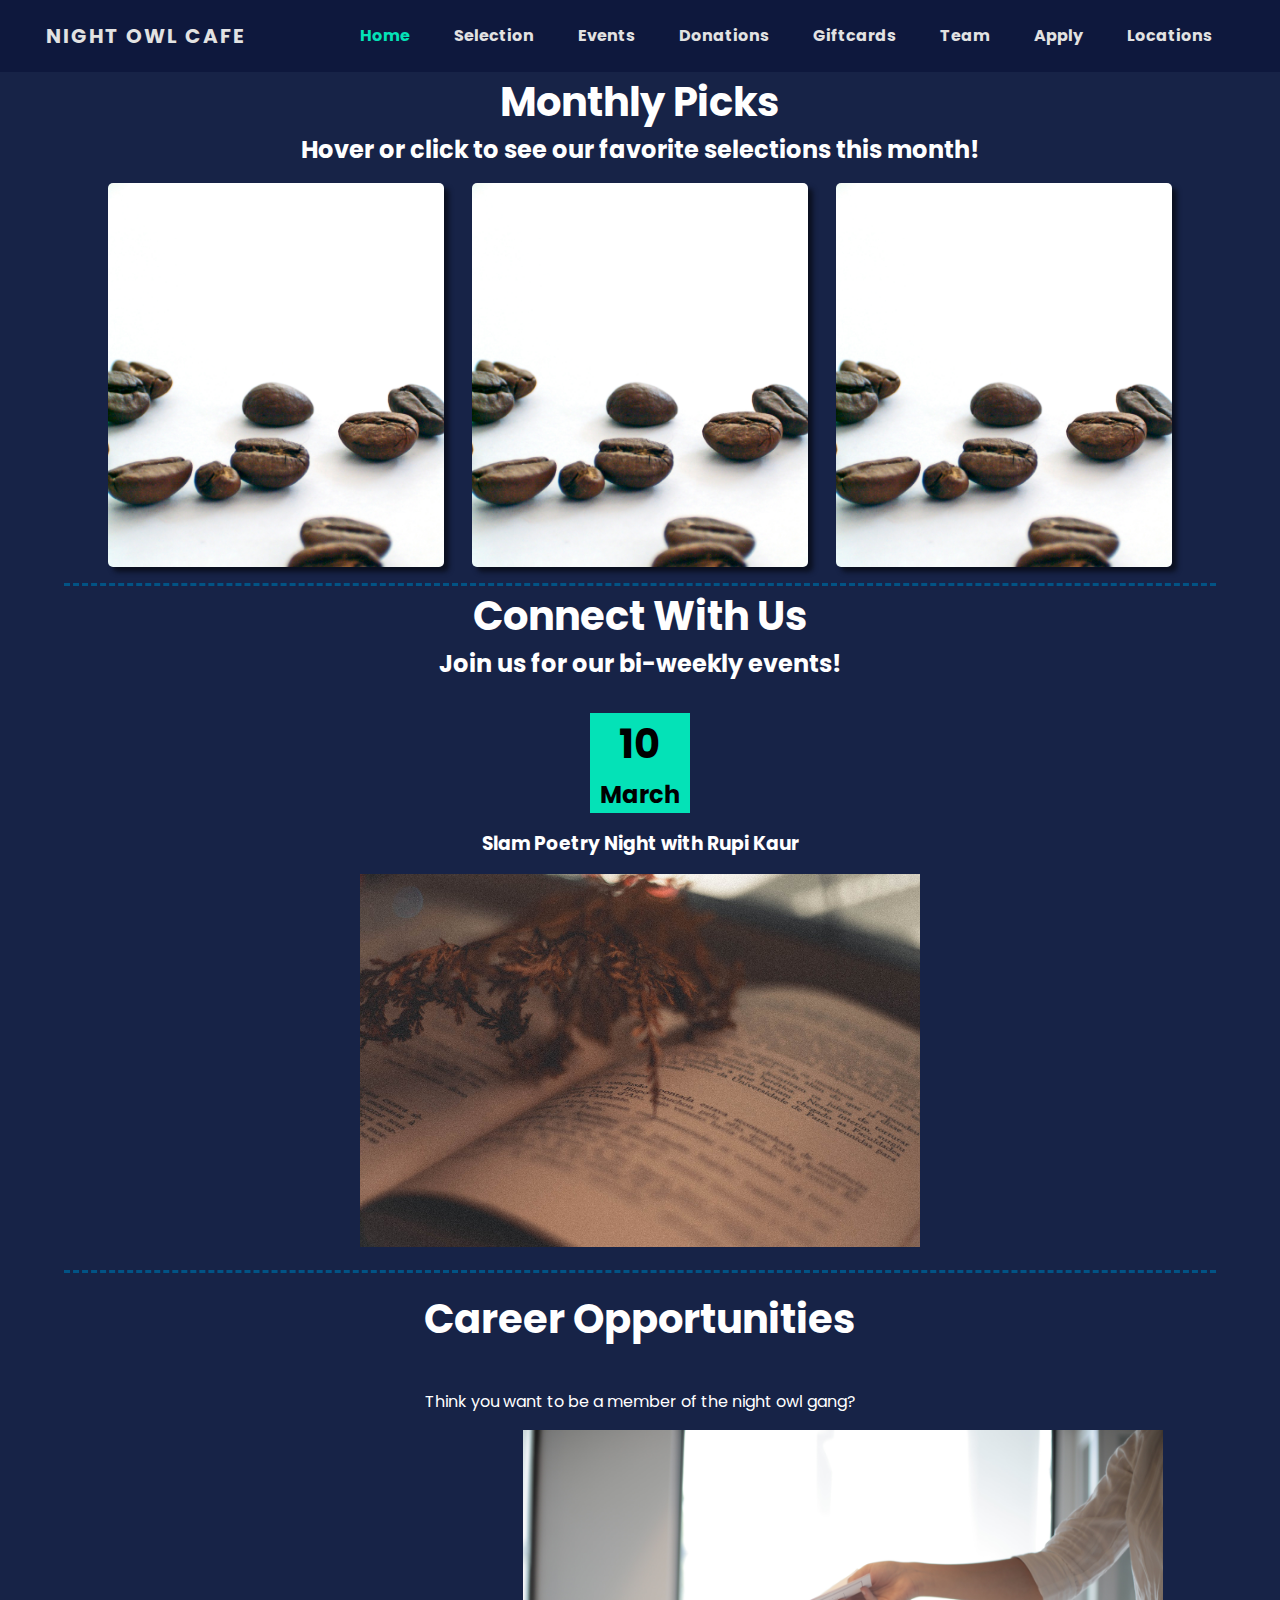
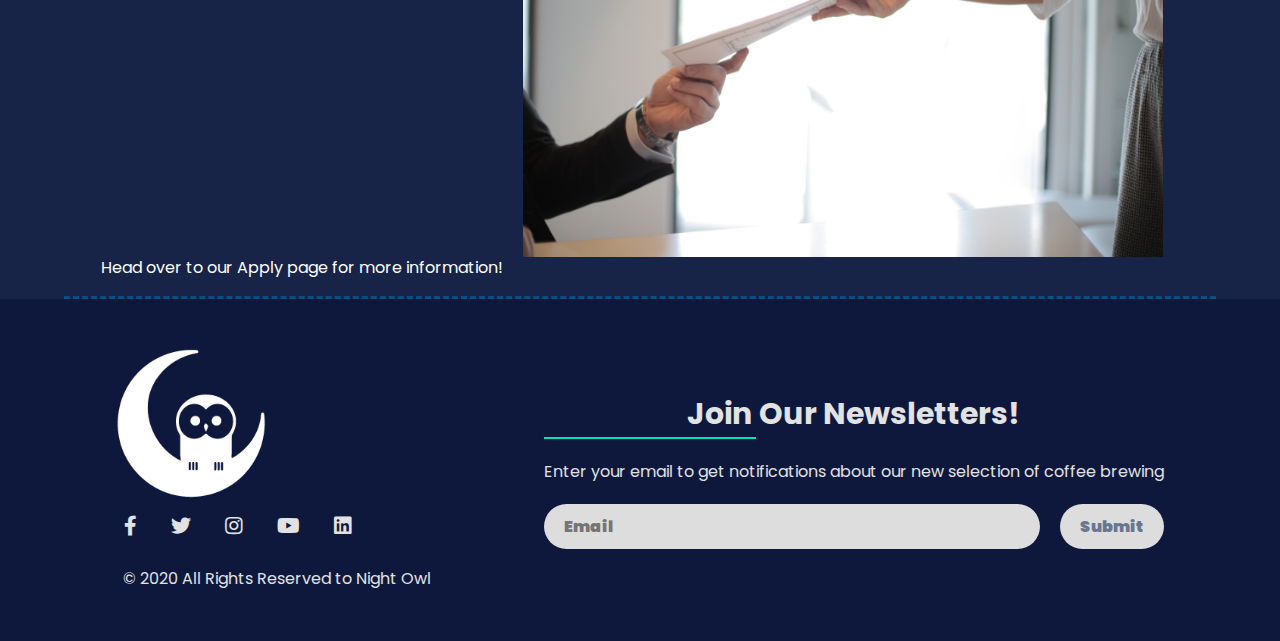
==== index.html @ 97aca063 "Merge branch 'master' of https://github.com/xmoj10/COMP20-MIDTERM" ====
<!DOCTYPE html>
<html lang="en">
<head>
  <meta charset="UTF-8">
  <meta name="viewport" content="width=device-width, initial-scale=1.0">
  <link href="https://fonts.googleapis.com/css?family=Poppins&display=swap" rel="stylesheet">
  <link rel="stylesheet" href="https://cdnjs.cloudflare.com/ajax/libs/font-awesome/5.11.2/css/all.css">
  <link rel="stylesheet" href="css/main.css">
  <link rel="stylesheet" href="css/index.css">
  <title>Night Owl Cafe</title>
  <style type="text/css">
    a {
      color: rgb(226, 226, 226);
      text-decoration: none;
    }
</style>
</head>

<body>
  <nav>
    <div class="logo">
      <h4><a href="index.html">Night Owl Cafe</a></h4>
    </div>
    <ul class="nav-links">
      <li><a class="current" href="index.html">Home</a></li>
      <li><a href="coffee.html">Selection</a></li>
      <li><a href="events.html">Events</a></li>
      <li><a href="donation.html">Donations</a></li>
      <li><a href="giftcards.html">Giftcards</a></li>
      <li><a href="team.html">Team</a></li>
      <li><a href="apply.html">Apply</a></li>
      <li><a href="locations.html">Locations</a></li>
    </ul>
    <div class="burger">
      <div class="top"></div>
      <div class="middle"></div>
      <div class="bottom"></div>
    </div>
  </nav>
  <script src="./js/nav.js"></script>
  <main>
    <!-- <div class="owl-container">
      <img src="./images/owl.jpg" alt="owl" class="front-image">
      <h1>Night Owl Cafe <br>
          <span>Let the night choose what you drink
          </span>
      </h1>
    </div> -->

    <h1>Monthly Picks</h1>
    <h2>Hover or click to see our favorite selections this month!</h2>
    <div class="divider">
        <div class="card-container">
            <div class="card">
                <img src="./images/coffee.jpg" alt="coffee">
                <div class="card-cover"> 
                    <p> Kakalove </p>
                    <p> "Intricate, pungent, deeply floral..."</p>
                </div>
            </div>

            <div class="card">
                <img src="./images/coffee.jpg" alt="coffee">
                <div class="card-cover"> 
                    <p> Kona </p>
                    <p> "Intricate, pungent, deeply floral..."</p>
                </div>
            </div>

            <div class="card">
                <img src="./images/coffee.jpg" alt="coffee">
                <div class="card-cover"> 
                    <p> Kakalove </p>
                    <p> "Intricate, pungent, deeply floral..."</p>
                </div>
            </div>
        </div>
    </div>
    <h1>Connect With Us</h1>
    <h2>Join us for our bi-weekly events!</h2>
    <div class="divider">
        <div class="date-container">
            <div class="date">
                <h1>10</h1>
                <h2>March</h2>
            </div>
        </div>
        <h3>Slam Poetry Night with Rupi Kaur</h3>
        <div class="center">
            <a href="./events.html"><img src="./images/coffee-event.jpeg" alt="coffee-event" class="connect-img"></a>
        </div>
    </div>
    <!-- <div class="section">
      <h1>Top Picks of the Month</h1>

      <div class="monthly-coffee">
        <strong> Kona </strong>  
        <div class="monthly-details">
          Intricate, pungent, deeply floral. Peach, pear, honeysuckle, black walnut, musk in aroma and cup. Brisk but very sweet in structure with a savory edge; satiny, lively mouthfeel. Crisp, flavor-saturated finish. 
        </div>
        <img src="./images/coffee.jpg" alt="coffee" class="picks-img">
      </div>

      <div class="monthly-coffee">
        <strong> Paradise </strong>  
        <div class="monthly-details">
          Sweet, soft, gently tart-pungent. Buttery dark chocolate, cashew butter, lemon drop, date, orange blossom in aroma and cup. Balanced and roundly complete in taste structure; syrupy but buoyant in mouthfeel. Chocolate and lemon in particular persist in a deep, lasting finish.
        </div>
        <img src="./images/coffee.jpg" alt="coffee" class="picks-img">
      </div>

      <div class="monthly-coffee">
        <strong> Kakalove </strong>  
        <div class="monthly-details">
            Delicate, floral-and fruit-toned. Wisteria, dried apricot, sandalwood, almond brittle, molasses in aroma and small cup. Full, syrupy mouthfeel; delicate, long finish. Wisteria and apricot notes sing in three parts milk, balanced by deep almond brittle and molasses with undertones of sandalwood.
        </div>
        <img src="./images/coffee.jpg" alt="coffee" class="picks-img">
      </div>
    </div> -->

    <!-- UPCOMING EVENTS -->
    <!-- <div class="section">
        <h1> Connect With Us! </h1>
        <div class="upcoming-event">
            <div class="date-container">
                <div class="date">
                    <h1>10 <br> March</h1>
                </div>
            </div>
            <h1> Slam Poetry Night With Rupi Kaur </h1>
            <a href="./events.html"><img src="./images/rupi kaur.png" alt="rupi" class="rupi"></a>
            <h2> Head over to our Events page for more upcoming events!</h2>
        </div>
    </div> -->

    <!-- CAREER OPPORTUNITIES -->
    <div class="section">
      <h1> Career Opportunities</h1>
      <div class="join-us">
          Think you want to be a member of the night owl gang? <br>
          Head over to our Apply page for more information!
          <a href="./apply.html"><img src="images/application.jpg" alt="apply" class="apply-img"></a>
        </div>
    </div>
  </main>
  <footer>
    <div class="footer-container">

      <div class="footer-left">
        <img src="images/logo.png" class="logo-footer">
        <div class="social-media">
          <a href="#"><i class="fab fa-facebook-f"></i></a>
          <a href="#"><i class="fab fa-twitter"></i></a>
          <a href="#"><i class="fab fa-instagram"></i></a>
          <a href="#"><i class="fab fa-youtube"></i></a>
          <a href="#"><i class="fab fa-linkedin"></i></a>
        </div>
        <p class="copyright">© 2020 All Rights Reserved to Night Owl <br> </p>
      </div>

      <div class="footer-right">
        <h1>Join Our Newsletters!</h1>
        <div class="border"></div>
        <p>Enter your email to get notifications about our new selection of coffee brewing</p>
        <form action="" class="notif-form">
          <input type="text" class="text" placeholder="Email">
          <input type="submit" class="btn" value="Submit">
        </form>
      </div>
    </div>
  </footer>

</body>
</html>
---- css/main.css ----
*{
	margin: 0;
	padding: 0;
  box-sizing: border-box;
  font-family: 'Poppins', sans-serif;
}

html { 
  overflow-x: hidden; 
 }

 body {
  overflow-x: hidden;
 }


nav {
  position: sticky;
  top: 0px;
  display: flex;
  justify-content: space-around;
  align-items: center;
  width: 100%;
  min-height: 8vh;
  background-color: #0e183d;
	animation-name: toolbarblack;
	animation-duration: 8s;
	animation-iteration-count: 1;
  z-index: 999;
}

@keyframes toolbarblack {
  0% {background-color:#172346;}
  100% {background-color:#0e183d;}
}

.logo {
  text-transform: uppercase;
  letter-spacing: 2px;
  font-size: 125%;
}

.nav-links {
  display: flex;
  justify-content: space-around;
  width: 70%;
}

.nav-links li {
  list-style: none;
}

.nav-links a {
  font-weight: bold;
  font-size: 16px;
}

.nav-links li::after {
  content: '';
  display: block;
  width: 0px;
  height: 2px;
  background: #04E2B7;
  transition: width 0.3s;
}

.nav-links li:hover::after {
  width: 100%;
  transition: width 0.3s;
}

.nav-links .current {
  color: #04E2B7;
}

.nav-links .current:hover {
  color: #04E2B7;
}

.burger {
  display: none;
}

.burger div {
  width: 22px;
  height: 2px;
  margin: 5px;
  background-color: rgb(226, 226, 226);
  transition: all 0.3s ease;
}

@media screen and (max-width: 1024px) {
  body {
    overflow-x: hidden;
  }

  .nav-links {
    position: absolute;
    right: 0px;
    height: 92vh;
    top: 8vh;
    background-color: #0e183d;
    display: flex;
    flex-direction: column;
    align-items: center;
    width: 40%;
    transform: translateX(100%);
  }

  .nav-links li {
    opacity: 0;
  }

  .burger {
    display: block;
    cursor: pointer;
  }
}

.nav-active {
  transform: translateX(0%);
  transition: transform 0.5s ease;
}

@keyframes navLinkFade {
  from {
    opacity: 0;
    transform: translateX(50px);
  }
  to {
    opacity: 1;
    transform: translateX(0px);
  }
}

.toggle .top {
  transform: rotate(-45deg) translate(-5px,5px);
}

.toggle .middle {
  opacity: 0;
}

.toggle .bottom {
  transform: rotate(45deg) translate(-5px,-5px);
}







footer {
  background-color: #0e183d;
  animation-name: toolbarblack;
  animation-duration: 8s;
  animation-iteration-count: 1;
  padding: 50px 0;
}

.footer-container {
  max-width: 1200px;
  margin: auto;
  padding: 0 20px;
  display: flex;
  justify-content: space-around;
  align-items: center;
  flex-wrap: wrap-reverse;
}

.logo-footer {
  width: 150px;
}

.social-media {
  margin: 5px 8px;;
}

.social-media a {
  margin-right: 30px;
  font-size: 20px;
  transition: 0.35s ease-in;
}

.social-media a:hover {
  color: #04E2B7;
}

.copyright {
  color: rgb(226, 226, 226);
  padding: 20px 0px 0px 7px;
}

.footer-right h1 {
  /* margin-top: 30px; */
  color: rgb(226, 226, 226);
  font-size: 30px;
}

.footer-right p {
  color: rgb(226, 226, 226);
  padding-bottom: 20px;
}

.border {
  margin: 0px 0 20px 0;
  width: 212px;
  height: 2px;
  background: #04E2B7;
}

.notif-form {
  display: flex;
  justify-content: center;
  align-content: center;
  flex-wrap: wrap;
}

.text {
  flex: 1;
  padding: 10px 20px;
  font-size: 16px;
  color: #687691;
  background: #ddd;
  font-weight: 900;
  border: none;
  outline: none;
  border-radius: 30px;
  min-width: 150px;
}

.btn {
  cursor: pointer;
  padding: 10px 20px;
  font-size: 16px;
  color: #687691;
  background: #ddd;
  font-weight: 900;
  border: none;
  outline: none;
  border-radius: 30px;
  margin-left: 20px;
  transition: opacity 0.35s ease-in;
}

.btn:hover {
  opacity: 0.6;
}

@media screen and (max-width:1024px) {
  .footer-container {
    max-width: 600px;
  }

  .footer-right {
    width: 100%;
    margin-bottom: 50px;
  }

  .footer-left {
    width: 100%;
    text-align: center;
  }
}
---- css/index.css ----
@import url("https://fonts.googleapis.com/css?family=Poppins&display=swap");
* {
  font-family: 'Poppins', sans-serif;
}

main {
  background-color: #172347;
  min-height: 100vh;
  display: -webkit-box;
  display: -ms-flexbox;
  display: flex;
  -ms-flex-wrap: wrap;
      flex-wrap: wrap;
  -webkit-box-pack: center;
      -ms-flex-pack: center;
          justify-content: center;
}

.owl-container {
  display: -ms-grid;
  display: grid;
  -ms-grid-columns: 1fr 5fr 3fr;
      grid-template-columns: 1fr 5fr 3fr;
  -ms-grid-rows: 1fr 1fr 1fr 2fr;
      grid-template-rows: 1fr 1fr 1fr 2fr;
}

.owl-container .front-image {
  grid-row: 1 / -1;
  grid-column: 1 / -1;
  width: 100%;
}

.owl-container h1 {
  -ms-grid-row: 2;
  grid-row: 2;
  -ms-grid-column: 2;
  grid-column: 2;
  color: white;
}

.owl-container h1 span {
  font-size: 12px;
}

.section {
  border-bottom: 3px dashed #025385;
  width: 90%;
  padding: 1em;
  display: -webkit-box;
  display: -ms-flexbox;
  display: flex;
  -ms-flex-wrap: wrap;
      flex-wrap: wrap;
  -webkit-box-pack: justify;
      -ms-flex-pack: justify;
          justify-content: space-between;
  color: white;
}

.section h1 {
  width: 100%;
  text-align: center;
  margin-bottom: 1em;
}

.section .monthly-coffee {
  width: 33%;
  text-align: center;
  color: white;
  background-color: #25356891;
}

.section .monthly-coffee strong {
  border-bottom: 1px solid black;
  padding: 0 1em;
  font-size: 2em;
}

.section .monthly-coffee .monthly-details {
  display: inline-block;
  width: 100%;
}

.section .monthly-coffee .picks-img {
  width: 85%;
}

.upcoming-event {
  text-align: center;
  width: 100%;
  display: -webkit-box;
  display: -ms-flexbox;
  display: flex;
  -ms-flex-wrap: wrap;
      flex-wrap: wrap;
  -webkit-box-pack: center;
      -ms-flex-pack: center;
          justify-content: center;
}

.upcoming-event .date-container {
  margin: 1em;
  width: 100%;
  display: -webkit-box;
  display: -ms-flexbox;
  display: flex;
  -webkit-box-pack: center;
      -ms-flex-pack: center;
          justify-content: center;
}

.upcoming-event .date-container .date {
  background-color: #04E2B7;
  width: 115px;
  height: 100px;
  color: black !important;
}

.upcoming-event .rupi {
  height: 50%;
}

.section h2 {
  text-align: center;
  width: 100%;
}

.section .join-us {
  text-align: center;
  width: 100%;
}

.section .apply-img {
  width: 60%;
  padding: 1em;
}

h1 {
  text-align: center;
  font-size: 2.5rem;
  width: 100%;
  text-align: center;
  color: white;
}

h2 {
  color: white;
  text-align: center;
}

.divider {
  width: 90%;
  border-bottom: 3px dashed #025385;
  color: white;
  padding: 1em;
}

.divider .card-container {
  height: 100%;
  display: -webkit-box;
  display: -ms-flexbox;
  display: flex;
  -ms-flex-wrap: wrap;
      flex-wrap: wrap;
  -webkit-box-pack: space-evenly;
      -ms-flex-pack: space-evenly;
          justify-content: space-evenly;
}

.divider .card-container .card {
  -webkit-box-shadow: 5px 5px 5px #0b1020;
          box-shadow: 5px 5px 5px #0b1020;
  border-radius: 5px;
  width: 30%;
  height: 30vw;
  position: relative;
  overflow: hidden;
}

.divider .card-container .card img {
  width: 100%;
}

.divider .card-container .card-cover {
  position: absolute;
  top: 0;
  background-color: #25356891;
  height: 100%;
  width: 100%;
  display: none;
}

.divider .card-container .card-cover p {
  font-size: 2em;
  border-radius: 10px;
  text-align: center;
  width: 100%;
  height: -webkit-fit-content;
  height: -moz-fit-content;
  height: fit-content;
}

.divider .card-container .card-cover p:nth-child(2) {
  font-size: 1em;
  text-align: center;
}

.divider .card-container .card:hover .card-cover {
  display: -webkit-box;
  display: -ms-flexbox;
  display: flex;
  -ms-flex-wrap: wrap;
      flex-wrap: wrap;
  -webkit-box-pack: center;
      -ms-flex-pack: center;
          justify-content: center;
  -webkit-box-align: center;
      -ms-flex-align: center;
          align-items: center;
}

.divider .card-container .card:hover img {
  -webkit-filter: blur(3px);
          filter: blur(3px);
}

.divider .date-container {
  display: -webkit-box;
  display: -ms-flexbox;
  display: flex;
  -webkit-box-pack: center;
      -ms-flex-pack: center;
          justify-content: center;
  margin-top: 1em;
  margin-bottom: 1em;
}

.divider .date-container .date {
  display: -webkit-box;
  display: -ms-flexbox;
  display: flex;
  -ms-flex-wrap: wrap;
      flex-wrap: wrap;
  -webkit-box-align: center;
      -ms-flex-align: center;
          align-items: center;
  -webkit-box-pack: center;
      -ms-flex-pack: center;
          justify-content: center;
  background-color: #04e2b7;
  width: 100px;
  height: 100px;
}

.divider .date-container .date h1, .divider .date-container .date h2 {
  color: black;
}

.divider h3 {
  width: 100%;
  text-align: center;
}

.divider .center {
  margin-top: 1em;
  display: -webkit-box;
  display: -ms-flexbox;
  display: flex;
  -webkit-box-pack: center;
      -ms-flex-pack: center;
          justify-content: center;
  text-align: center;
}

.divider .center .connect-img {
  width: 80%;
}

@media only screen and (max-width: 600px) {
  .divider .card-container {
    -webkit-box-orient: vertical;
    -webkit-box-direction: normal;
        -ms-flex-direction: column;
            flex-direction: column;
    -webkit-box-align: center;
        -ms-flex-align: center;
            align-items: center;
  }
}

@media only screen and (min-width: 950px) {
  .divider .center {
    margin-top: 1em;
    display: -webkit-box;
    display: -ms-flexbox;
    display: flex;
    -webkit-box-pack: center;
        -ms-flex-pack: center;
            justify-content: center;
    text-align: center;
  }
  .divider .center .connect-img {
    width: 50%;
  }
}
/*# sourceMappingURL=index.css.map */
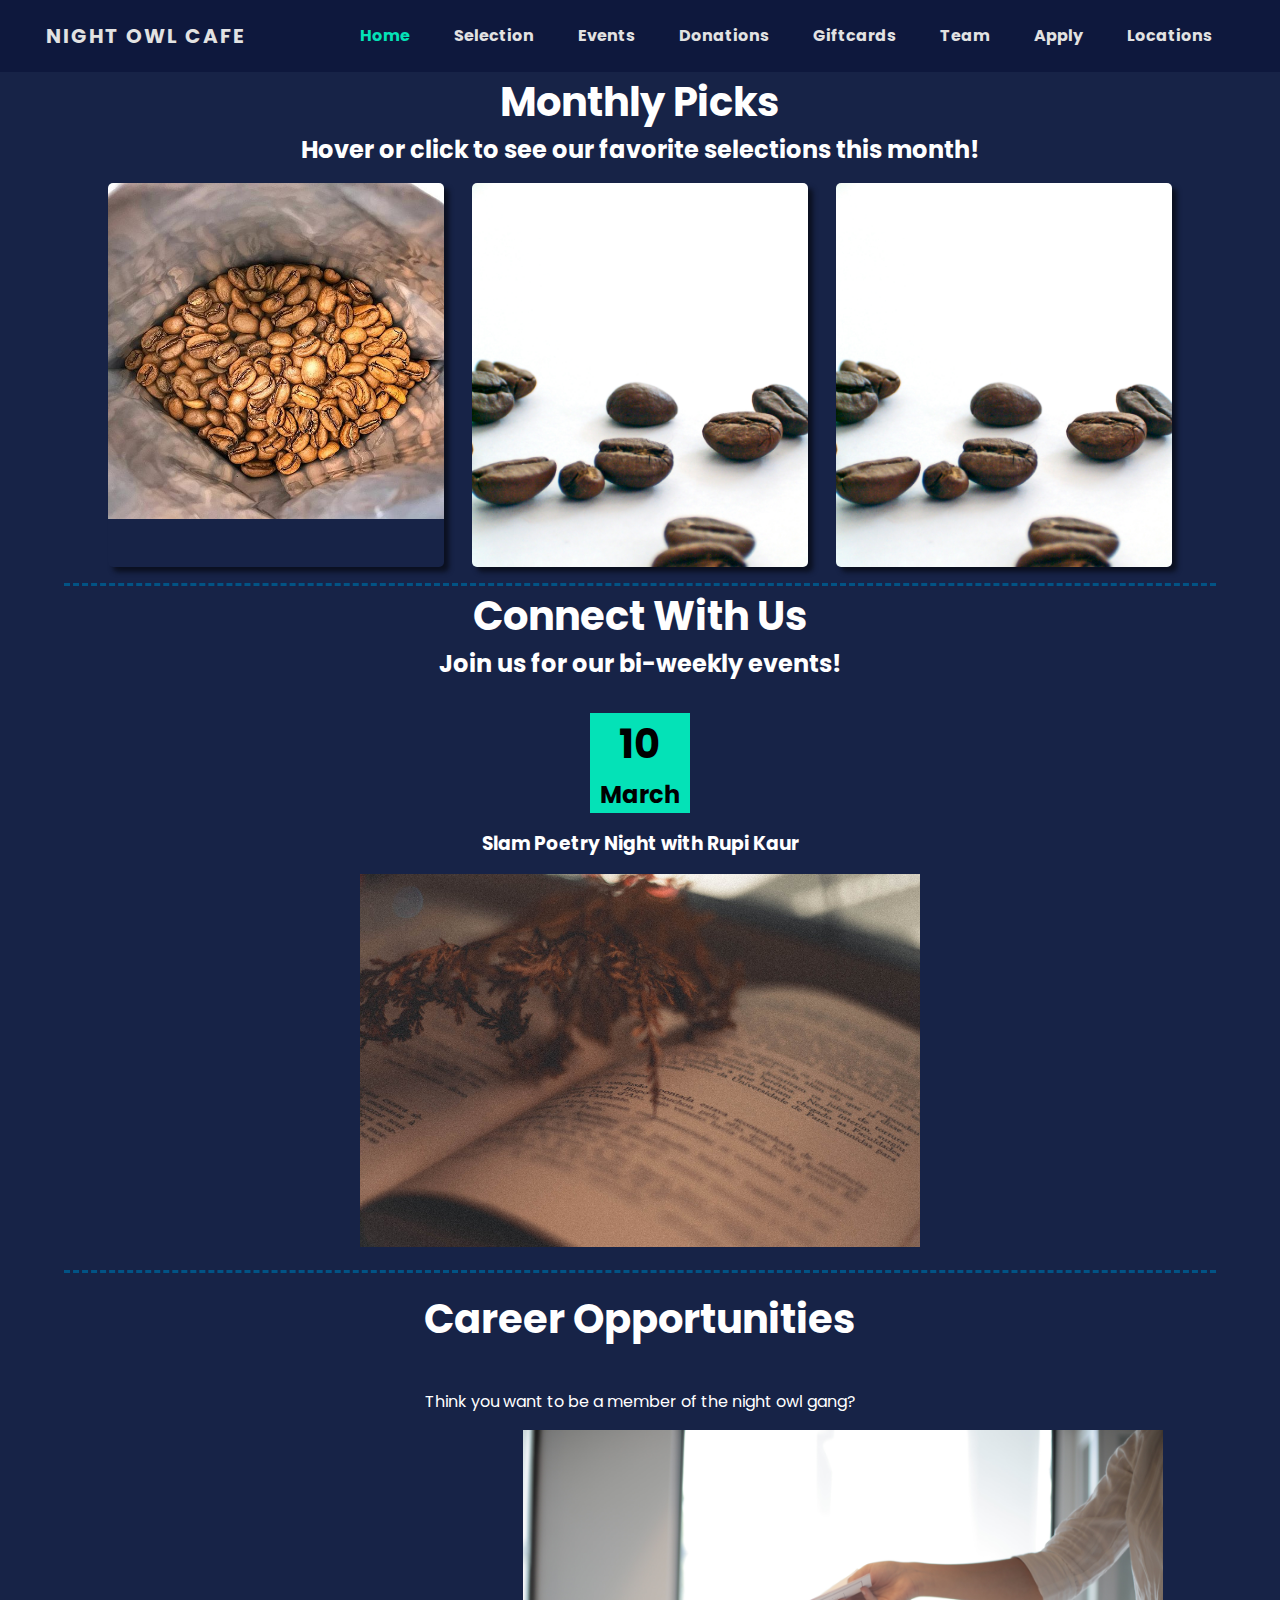
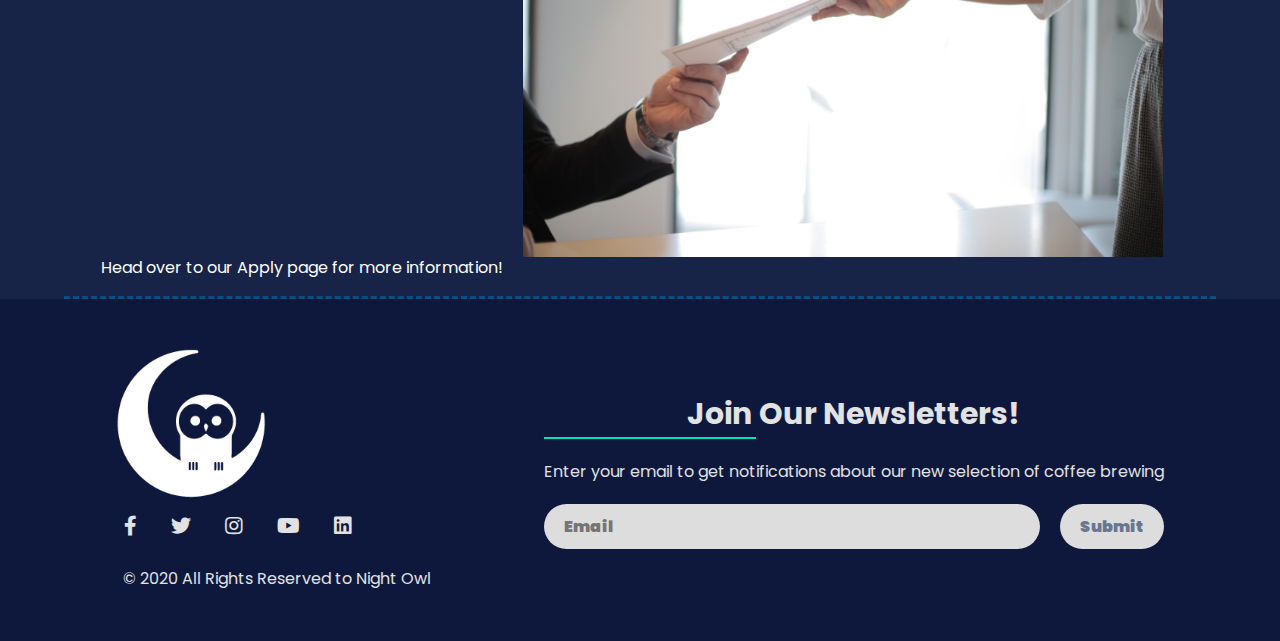
==== commit af78b4c0: "missing my files" ====
--- a/index.html
+++ b/index.html
@@ -52,7 +52,7 @@
     <div class="divider">
         <div class="card-container">
             <div class="card">
-                <img src="./images/coffee.jpg" alt="coffee">
+                <img src="./images/coffees/kakalove.jpg" alt="coffee">
                 <div class="card-cover"> 
                     <p> Kakalove </p>
                     <p> "Intricate, pungent, deeply floral..."</p>
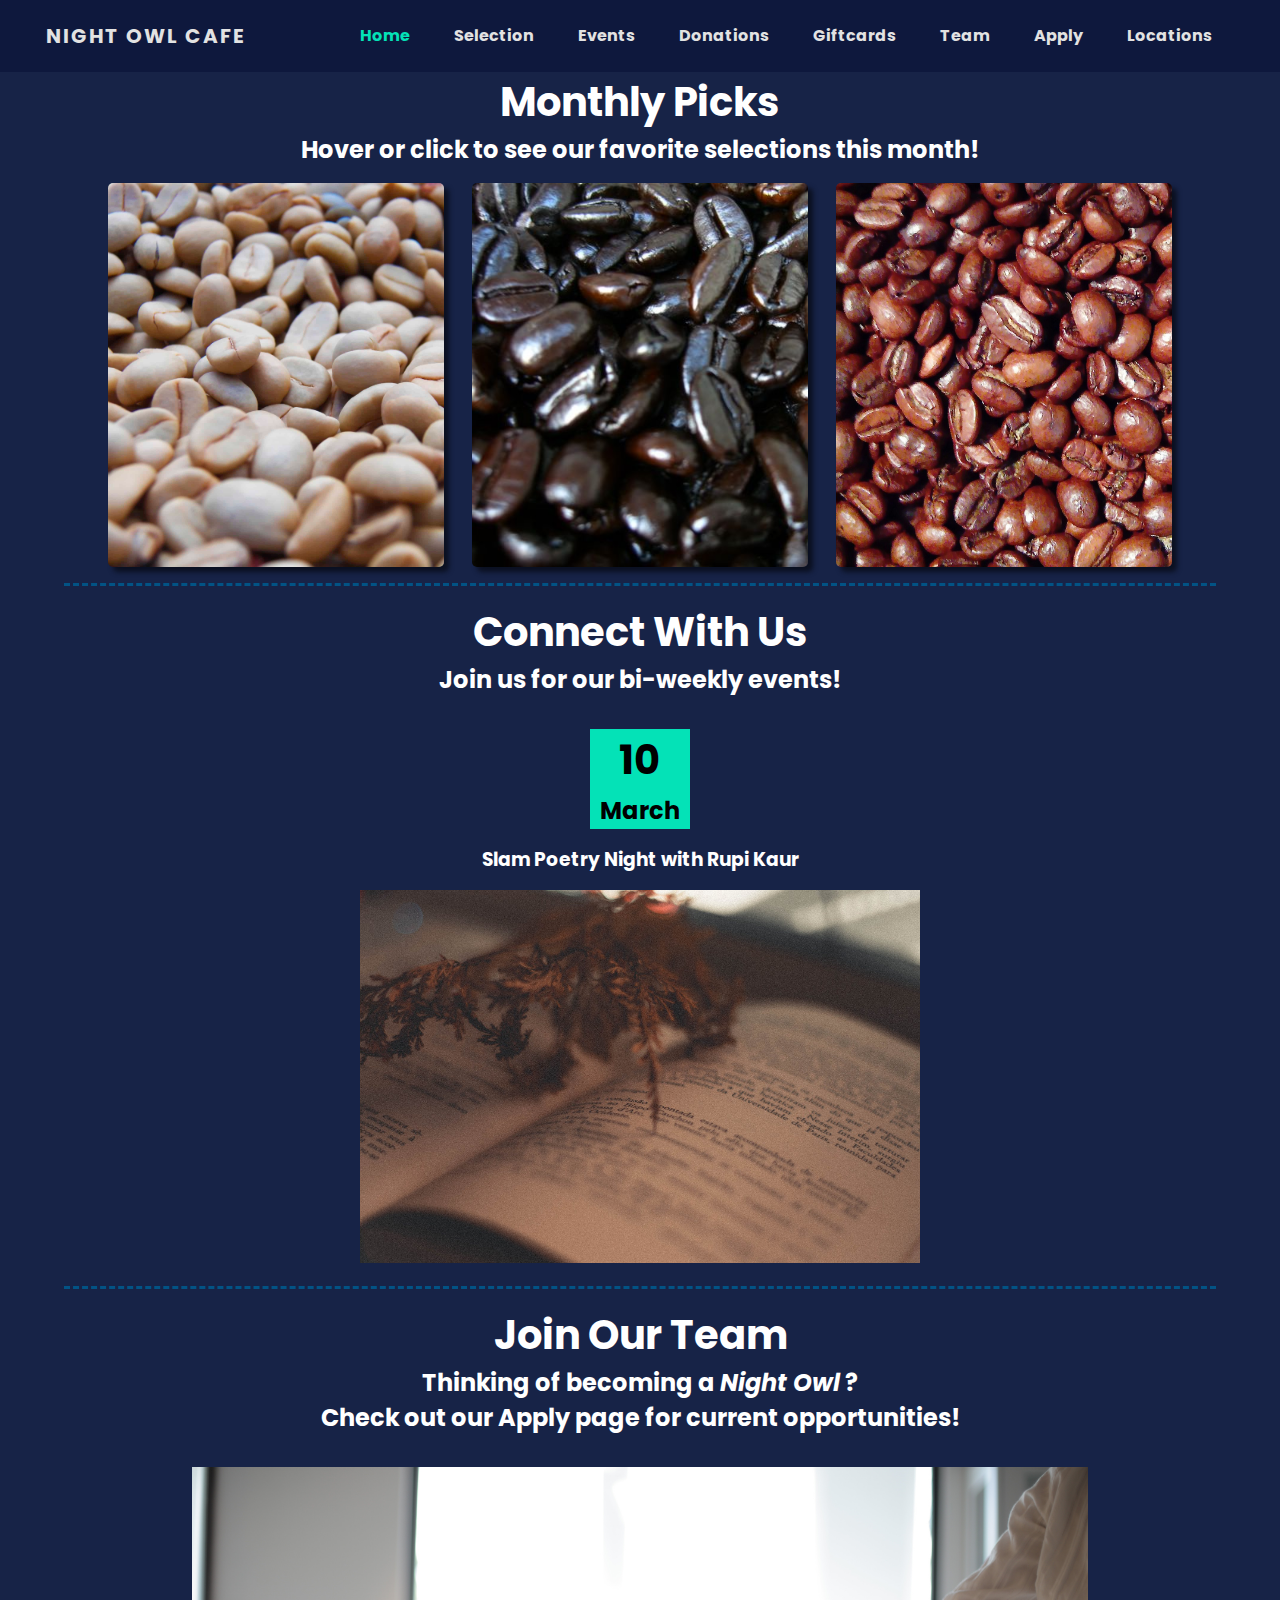
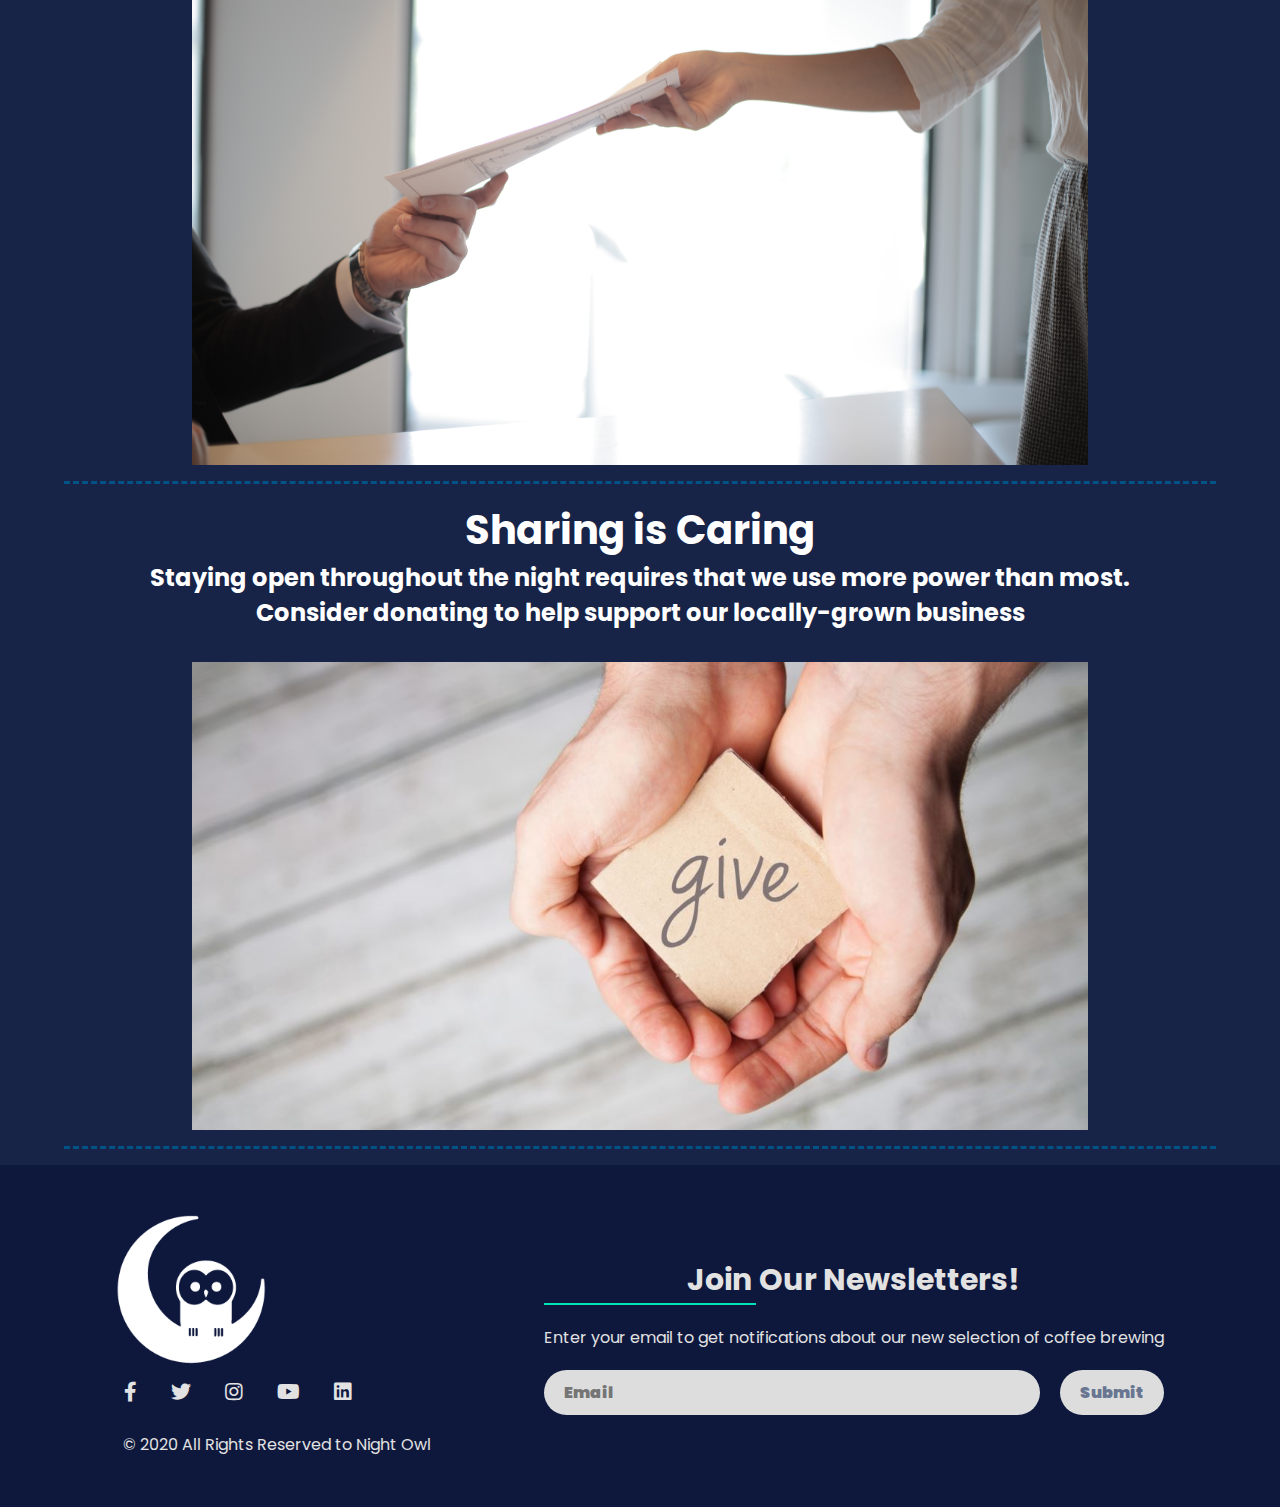
==== commit edb21cd7: "index -> only needs picture of owl w/ logo... coffee -> pictures of 6 other beans, descriptions shor" ====
--- a/index.html
+++ b/index.html
@@ -52,30 +52,34 @@
     <div class="divider">
         <div class="card-container">
             <div class="card">
-                <img src="./images/coffees/kakalove.jpg" alt="coffee">
+                <a href="./coffee.html"><img src="./images/coffees/kakalove.jpg" alt="kakalove">
                 <div class="card-cover"> 
                     <p> Kakalove </p>
-                    <p> "Intricate, pungent, deeply floral..."</p>
+                    <p> "Delicate, floral-and fruit-toned. Wisteria, dried apricot..."</p>
                 </div>
+                </a>
+            </div>
+            <div class="card">
+                <a href="./coffee.html"><img src="./images/coffees/kona.jpg" alt="kona">
+                <div class="card-cover"> 
+                    <p> Kona </p>
+                    <p> "Intricate, pungent, deeply floral. Peach, pear, honeysuckle..."</p>
+                </div>
+                </a>
             </div>
 
             <div class="card">
-                <img src="./images/coffee.jpg" alt="coffee">
+                <a href="./coffee.html"><img src="./images/coffees/paradise.JPG" alt="paradise">
                 <div class="card-cover"> 
-                    <p> Kona </p>
-                    <p> "Intricate, pungent, deeply floral..."</p>
+                    <p> Paradise </p>
+                    <p> " Sweet, soft, gently tart-pungent. Buttery dark chocolate..."</p>
                 </div>
-            </div>
-
-            <div class="card">
-                <img src="./images/coffee.jpg" alt="coffee">
-                <div class="card-cover"> 
-                    <p> Kakalove </p>
-                    <p> "Intricate, pungent, deeply floral..."</p>
-                </div>
+                </a>
             </div>
         </div>
     </div>
+
+    <!-- CONNECT WITH US -->
     <h1>Connect With Us</h1>
     <h2>Join us for our bi-weekly events!</h2>
     <div class="divider">
@@ -90,58 +94,39 @@
             <a href="./events.html"><img src="./images/coffee-event.jpeg" alt="coffee-event" class="connect-img"></a>
         </div>
     </div>
-    <!-- <div class="section">
-      <h1>Top Picks of the Month</h1>
 
-      <div class="monthly-coffee">
-        <strong> Kona </strong>  
-        <div class="monthly-details">
-          Intricate, pungent, deeply floral. Peach, pear, honeysuckle, black walnut, musk in aroma and cup. Brisk but very sweet in structure with a savory edge; satiny, lively mouthfeel. Crisp, flavor-saturated finish. 
-        </div>
-        <img src="./images/coffee.jpg" alt="coffee" class="picks-img">
-      </div>
+    <!-- JOB APPLICATIONS -->
+    <h1>Join Our Team</h1>
+    <h2>Thinking of becoming a <em>Night Owl</em> ?<br>
+        Check out our Apply page for current opportunities!</h2>
+    <div class="divider">
+        <a href="./apply.html">
+            <div class="center">
+                <img src="images/application.jpg" alt="apply" class="apply-img" width="80%">
+            </div>
+        </a>
+    </div>
 
-      <div class="monthly-coffee">
-        <strong> Paradise </strong>  
-        <div class="monthly-details">
-          Sweet, soft, gently tart-pungent. Buttery dark chocolate, cashew butter, lemon drop, date, orange blossom in aroma and cup. Balanced and roundly complete in taste structure; syrupy but buoyant in mouthfeel. Chocolate and lemon in particular persist in a deep, lasting finish.
-        </div>
-        <img src="./images/coffee.jpg" alt="coffee" class="picks-img">
-      </div>
-
-      <div class="monthly-coffee">
-        <strong> Kakalove </strong>  
-        <div class="monthly-details">
-            Delicate, floral-and fruit-toned. Wisteria, dried apricot, sandalwood, almond brittle, molasses in aroma and small cup. Full, syrupy mouthfeel; delicate, long finish. Wisteria and apricot notes sing in three parts milk, balanced by deep almond brittle and molasses with undertones of sandalwood.
-        </div>
-        <img src="./images/coffee.jpg" alt="coffee" class="picks-img">
-      </div>
-    </div> -->
-
-    <!-- UPCOMING EVENTS -->
-    <!-- <div class="section">
-        <h1> Connect With Us! </h1>
-        <div class="upcoming-event">
-            <div class="date-container">
-                <div class="date">
-                    <h1>10 <br> March</h1>
-                </div>
+    <!-- DONATING -->
+    <h1>Sharing is Caring</h1>
+    <h2>Staying open throughout the night requires that we use more power than most. <br>
+        Consider donating to help support our locally-grown business</h2>
+    <div class="divider">
+        <a href="./donation.html">
+            <div class="center">
+                <img src="./images/donation3.jpg" alt="donate" width="80%">
             </div>
-            <h1> Slam Poetry Night With Rupi Kaur </h1>
-            <a href="./events.html"><img src="./images/rupi kaur.png" alt="rupi" class="rupi"></a>
-            <h2> Head over to our Events page for more upcoming events!</h2>
-        </div>
-    </div> -->
-
-    <!-- CAREER OPPORTUNITIES -->
-    <div class="section">
-      <h1> Career Opportunities</h1>
-      <div class="join-us">
-          Think you want to be a member of the night owl gang? <br>
-          Head over to our Apply page for more information!
-          <a href="./apply.html"><img src="images/application.jpg" alt="apply" class="apply-img"></a>
-        </div>
+        </a>
     </div>
+    
+    <!--
+        
+    <strong> Kakalove </strong>  
+        Delicate, floral-and fruit-toned. Wisteria, dried apricot, sandalwood, almond brittle, molasses in aroma and small cup. Full, syrupy mouthfeel; delicate, long finish. Wisteria and apricot notes sing in three parts milk, balanced by deep almond brittle and molasses with undertones of sandalwood.
+    <strong> Kona </strong>  
+        Intricate, pungent, deeply floral. Peach, pear, honeysuckle, black walnut, musk in aroma and cup. Brisk but very sweet in structure with a savory edge; satiny, lively mouthfeel. Crisp, flavor-saturated finish.     
+    <strong> Paradise </strong>  
+        Sweet, soft, gently tart-pungent. Buttery dark chocolate, cashew butter, lemon drop, date, orange blossom in aroma and cup. Balanced and roundly complete in taste structure; syrupy but buoyant in mouthfeel. Chocolate and lemon in particular persist in a deep, lasting finish.-->
   </main>
   <footer>
     <div class="footer-container">
--- a/css/index.css
+++ b/css/index.css
@@ -154,6 +154,7 @@
   border-bottom: 3px dashed #025385;
   color: white;
   padding: 1em;
+  margin-bottom: 1em;
 }
 
 .divider .card-container {
@@ -179,7 +180,7 @@
 }
 
 .divider .card-container .card img {
-  width: 100%;
+  height: 100%;
 }
 
 .divider .card-container .card-cover {
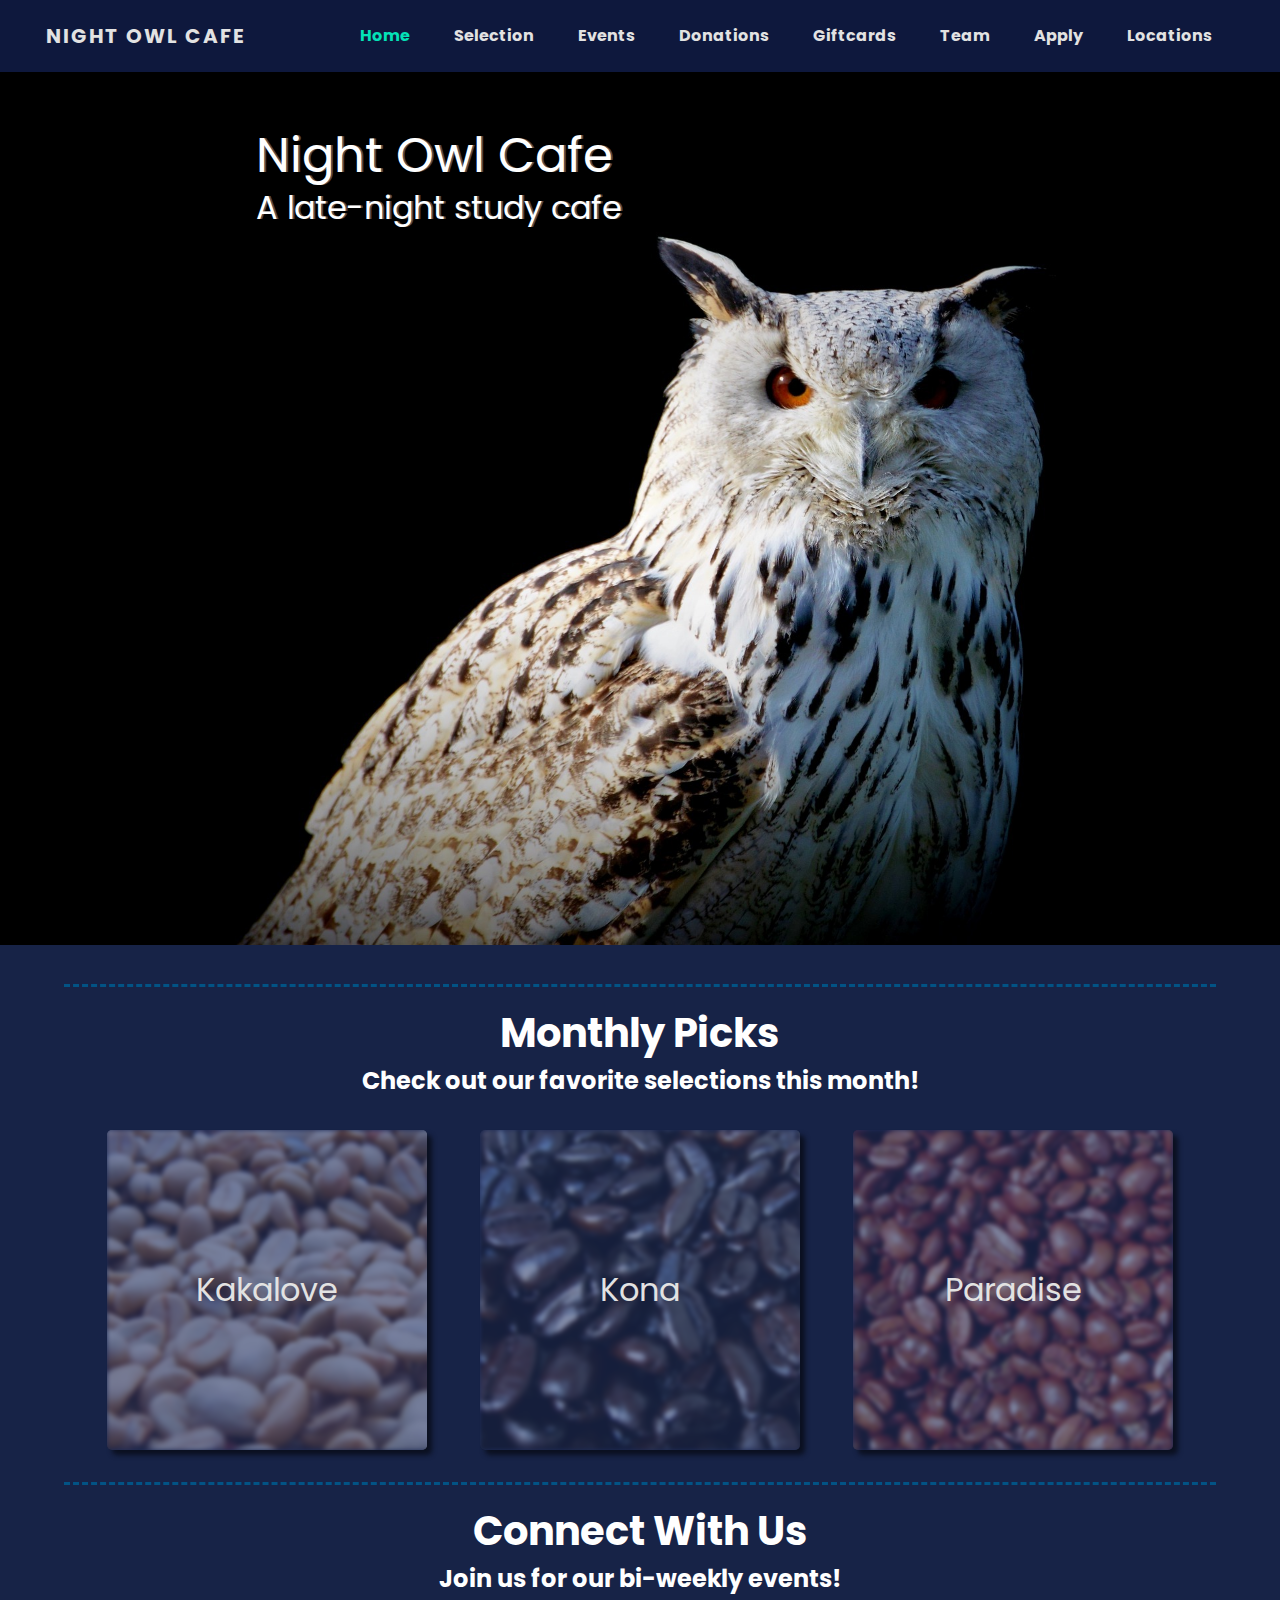
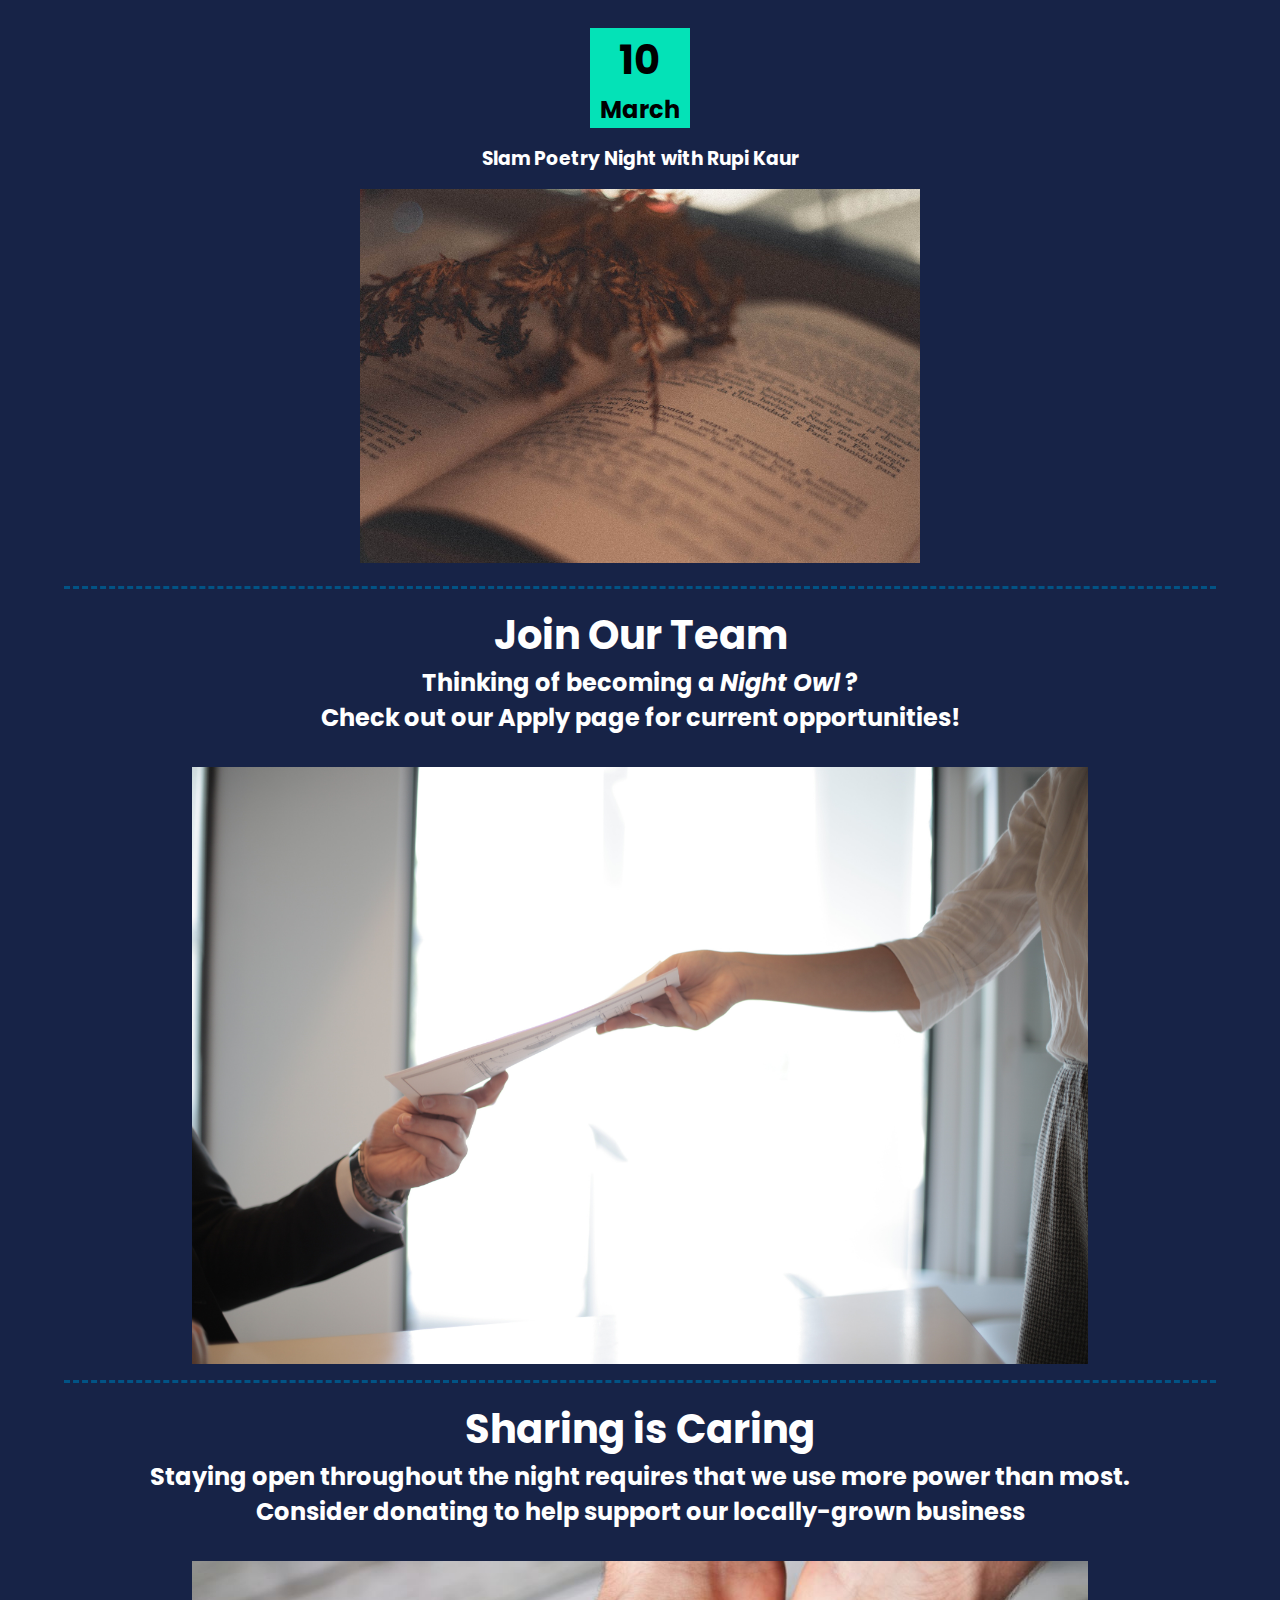
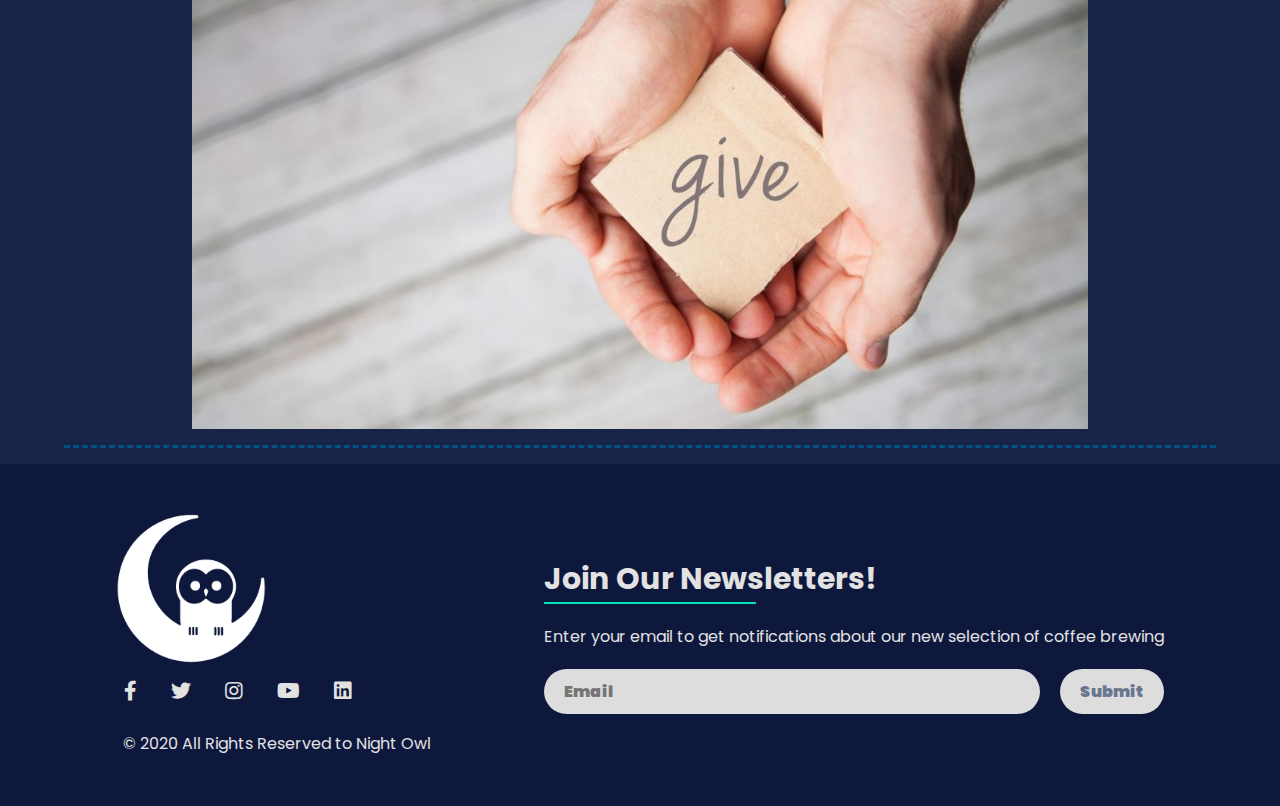
==== commit 79ff338f: "homepage and coffees" ====
--- a/index.html
+++ b/index.html
@@ -39,23 +39,20 @@
   </nav>
   <script src="./js/nav.js"></script>
   <main>
-    <!-- <div class="owl-container">
-      <img src="./images/owl.jpg" alt="owl" class="front-image">
-      <h1>Night Owl Cafe <br>
-          <span>Let the night choose what you drink
-          </span>
-      </h1>
-    </div> -->
-
+    <div id="top-divider">
+        <img src="./images/owl.jpg" alt="owl">
+        <div class="header">Night Owl Cafe</div>
+        <div class="subheader">A late-night study cafe </div>
+    </div>
+    <div class="divider"></div>
     <h1>Monthly Picks</h1>
-    <h2>Hover or click to see our favorite selections this month!</h2>
+    <h2>Check out our favorite selections this month!</h2>
     <div class="divider">
         <div class="card-container">
             <div class="card">
                 <a href="./coffee.html"><img src="./images/coffees/kakalove.jpg" alt="kakalove">
                 <div class="card-cover"> 
                     <p> Kakalove </p>
-                    <p> "Delicate, floral-and fruit-toned. Wisteria, dried apricot..."</p>
                 </div>
                 </a>
             </div>
@@ -63,7 +60,6 @@
                 <a href="./coffee.html"><img src="./images/coffees/kona.jpg" alt="kona">
                 <div class="card-cover"> 
                     <p> Kona </p>
-                    <p> "Intricate, pungent, deeply floral. Peach, pear, honeysuckle..."</p>
                 </div>
                 </a>
             </div>
@@ -72,7 +68,6 @@
                 <a href="./coffee.html"><img src="./images/coffees/paradise.JPG" alt="paradise">
                 <div class="card-cover"> 
                     <p> Paradise </p>
-                    <p> " Sweet, soft, gently tart-pungent. Buttery dark chocolate..."</p>
                 </div>
                 </a>
             </div>
@@ -118,19 +113,10 @@
             </div>
         </a>
     </div>
-    
-    <!--
-        
-    <strong> Kakalove </strong>  
-        Delicate, floral-and fruit-toned. Wisteria, dried apricot, sandalwood, almond brittle, molasses in aroma and small cup. Full, syrupy mouthfeel; delicate, long finish. Wisteria and apricot notes sing in three parts milk, balanced by deep almond brittle and molasses with undertones of sandalwood.
-    <strong> Kona </strong>  
-        Intricate, pungent, deeply floral. Peach, pear, honeysuckle, black walnut, musk in aroma and cup. Brisk but very sweet in structure with a savory edge; satiny, lively mouthfeel. Crisp, flavor-saturated finish.     
-    <strong> Paradise </strong>  
-        Sweet, soft, gently tart-pungent. Buttery dark chocolate, cashew butter, lemon drop, date, orange blossom in aroma and cup. Balanced and roundly complete in taste structure; syrupy but buoyant in mouthfeel. Chocolate and lemon in particular persist in a deep, lasting finish.-->
   </main>
+
   <footer>
     <div class="footer-container">
-
       <div class="footer-left">
         <img src="images/logo.png" class="logo-footer">
         <div class="social-media">
@@ -144,7 +130,7 @@
       </div>
 
       <div class="footer-right">
-        <h1>Join Our Newsletters!</h1>
+        <h1 style="text-align: left !important;">Join Our Newsletters!</h1>
         <div class="border"></div>
         <p>Enter your email to get notifications about our new selection of coffee brewing</p>
         <form action="" class="notif-form">
--- a/css/index.css
+++ b/css/index.css
@@ -14,33 +14,6 @@
   -webkit-box-pack: center;
       -ms-flex-pack: center;
           justify-content: center;
-}
-
-.owl-container {
-  display: -ms-grid;
-  display: grid;
-  -ms-grid-columns: 1fr 5fr 3fr;
-      grid-template-columns: 1fr 5fr 3fr;
-  -ms-grid-rows: 1fr 1fr 1fr 2fr;
-      grid-template-rows: 1fr 1fr 1fr 2fr;
-}
-
-.owl-container .front-image {
-  grid-row: 1 / -1;
-  grid-column: 1 / -1;
-  width: 100%;
-}
-
-.owl-container h1 {
-  -ms-grid-row: 2;
-  grid-row: 2;
-  -ms-grid-column: 2;
-  grid-column: 2;
-  color: white;
-}
-
-.owl-container h1 span {
-  font-size: 12px;
 }
 
 .section {
@@ -136,17 +109,55 @@
   padding: 1em;
 }
 
-h1 {
+#top-divider {
+  width: 100%;
+  color: white;
+  position: relative;
+}
+
+#top-divider img {
+  width: 100vw;
+  height: auto;
+}
+
+#top-divider .header {
+  position: absolute;
+  font-size: 300%;
+  text-shadow: 2px 0px #544c4c;
+  top: 1em;
+  left: 20%;
+}
+
+#top-divider .subheader {
+  position: absolute;
+  font-size: 200%;
+  text-shadow: 2px 0px #544c4c;
+  top: 3.5em;
+  left: 20%;
+}
+
+@media screen and (max-width: 700px) {
+  #top-divider .header {
+    top: 0.5em;
+  }
+  #top-divider .subheader {
+    display: none;
+  }
+}
+
+main h1 {
   text-align: center;
   font-size: 2.5rem;
   width: 100%;
   text-align: center;
   color: white;
-}
-
-h2 {
-  color: white;
-  text-align: center;
+  margin: 0 1em;
+}
+
+main h2 {
+  color: white;
+  text-align: center;
+  margin: 0 1em;
 }
 
 .divider {
@@ -155,75 +166,6 @@
   color: white;
   padding: 1em;
   margin-bottom: 1em;
-}
-
-.divider .card-container {
-  height: 100%;
-  display: -webkit-box;
-  display: -ms-flexbox;
-  display: flex;
-  -ms-flex-wrap: wrap;
-      flex-wrap: wrap;
-  -webkit-box-pack: space-evenly;
-      -ms-flex-pack: space-evenly;
-          justify-content: space-evenly;
-}
-
-.divider .card-container .card {
-  -webkit-box-shadow: 5px 5px 5px #0b1020;
-          box-shadow: 5px 5px 5px #0b1020;
-  border-radius: 5px;
-  width: 30%;
-  height: 30vw;
-  position: relative;
-  overflow: hidden;
-}
-
-.divider .card-container .card img {
-  height: 100%;
-}
-
-.divider .card-container .card-cover {
-  position: absolute;
-  top: 0;
-  background-color: #25356891;
-  height: 100%;
-  width: 100%;
-  display: none;
-}
-
-.divider .card-container .card-cover p {
-  font-size: 2em;
-  border-radius: 10px;
-  text-align: center;
-  width: 100%;
-  height: -webkit-fit-content;
-  height: -moz-fit-content;
-  height: fit-content;
-}
-
-.divider .card-container .card-cover p:nth-child(2) {
-  font-size: 1em;
-  text-align: center;
-}
-
-.divider .card-container .card:hover .card-cover {
-  display: -webkit-box;
-  display: -ms-flexbox;
-  display: flex;
-  -ms-flex-wrap: wrap;
-      flex-wrap: wrap;
-  -webkit-box-pack: center;
-      -ms-flex-pack: center;
-          justify-content: center;
-  -webkit-box-align: center;
-      -ms-flex-align: center;
-          align-items: center;
-}
-
-.divider .card-container .card:hover img {
-  -webkit-filter: blur(3px);
-          filter: blur(3px);
 }
 
 .divider .date-container {
@@ -305,4 +247,91 @@
     width: 50%;
   }
 }
+
+/* cards */
+.card-container {
+  height: 100%;
+  display: -webkit-box;
+  display: -ms-flexbox;
+  display: flex;
+  -ms-flex-wrap: wrap;
+      flex-wrap: wrap;
+  -webkit-box-pack: space-evenly;
+      -ms-flex-pack: space-evenly;
+          justify-content: space-evenly;
+}
+
+.card-container .card {
+  margin: 1em auto;
+  -webkit-box-shadow: 5px 5px 5px #0b1020;
+          box-shadow: 5px 5px 5px #0b1020;
+  border-radius: 5px;
+  width: 25vw;
+  height: 25vw;
+  position: relative;
+  overflow: hidden;
+}
+
+.card-container .card img {
+  height: 100%;
+  -webkit-filter: blur(2px);
+          filter: blur(2px);
+}
+
+.card-container .card-cover {
+  position: absolute;
+  top: 0;
+  background-color: #25356891;
+  height: 100%;
+  width: 100%;
+  display: -webkit-box;
+  display: -ms-flexbox;
+  display: flex;
+  -ms-flex-wrap: wrap;
+      flex-wrap: wrap;
+  -webkit-box-pack: center;
+      -ms-flex-pack: center;
+          justify-content: center;
+  -webkit-box-align: center;
+      -ms-flex-align: center;
+          align-items: center;
+}
+
+.card-container .card-cover p {
+  font-size: 2em;
+  border-radius: 10px;
+  text-align: center;
+  width: 100%;
+  height: -webkit-fit-content;
+  height: -moz-fit-content;
+  height: fit-content;
+}
+
+.card-container .card-cover p:nth-child(2) {
+  font-size: 1em;
+  text-align: center;
+}
+
+.less {
+  display: none;
+  margin: 1em;
+}
+
+.more {
+  display: block;
+}
+
+@media only screen and (max-width: 600px) {
+  main > h1 {
+    font-size: 300%;
+  }
+  .card-container .card {
+    height: 65vw;
+    width: 65vw;
+  }
+  .card-container .card .card-cover {
+    height: 100%;
+    width: 100%;
+  }
+}
 /*# sourceMappingURL=index.css.map */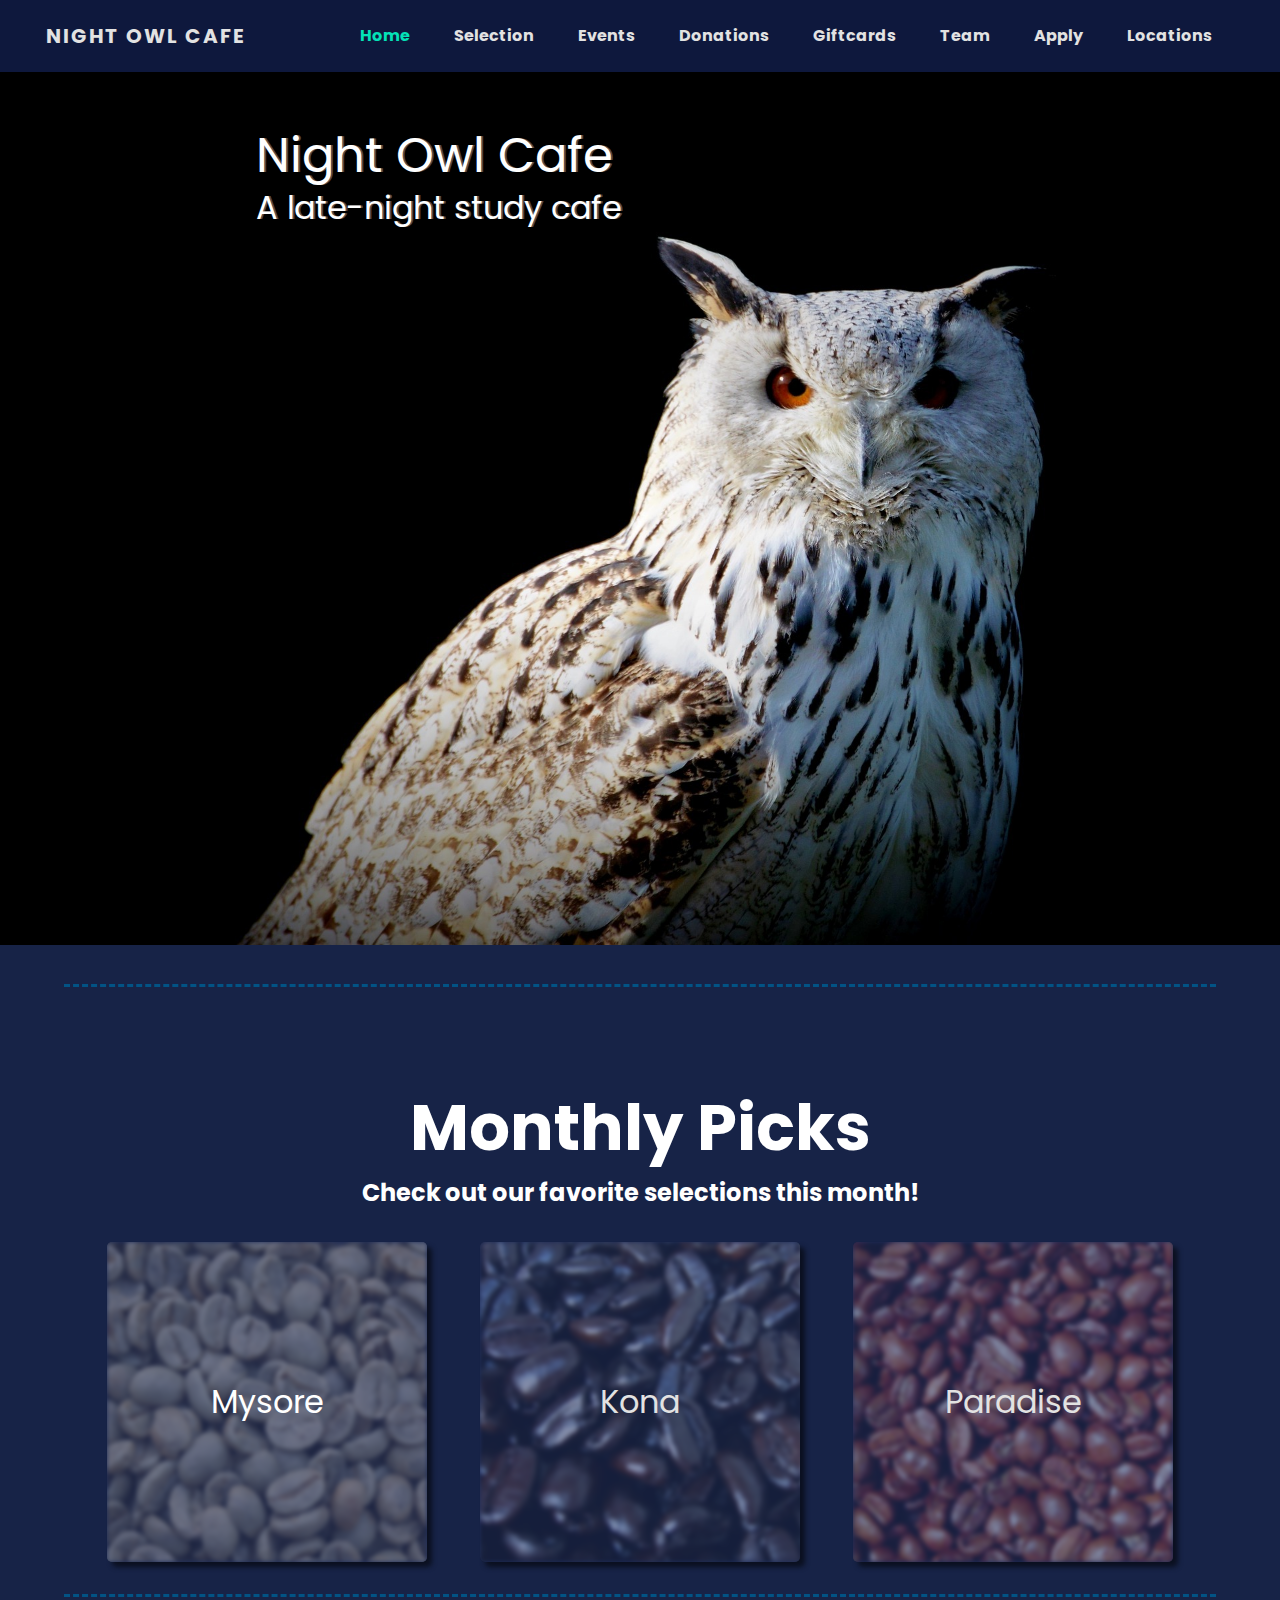
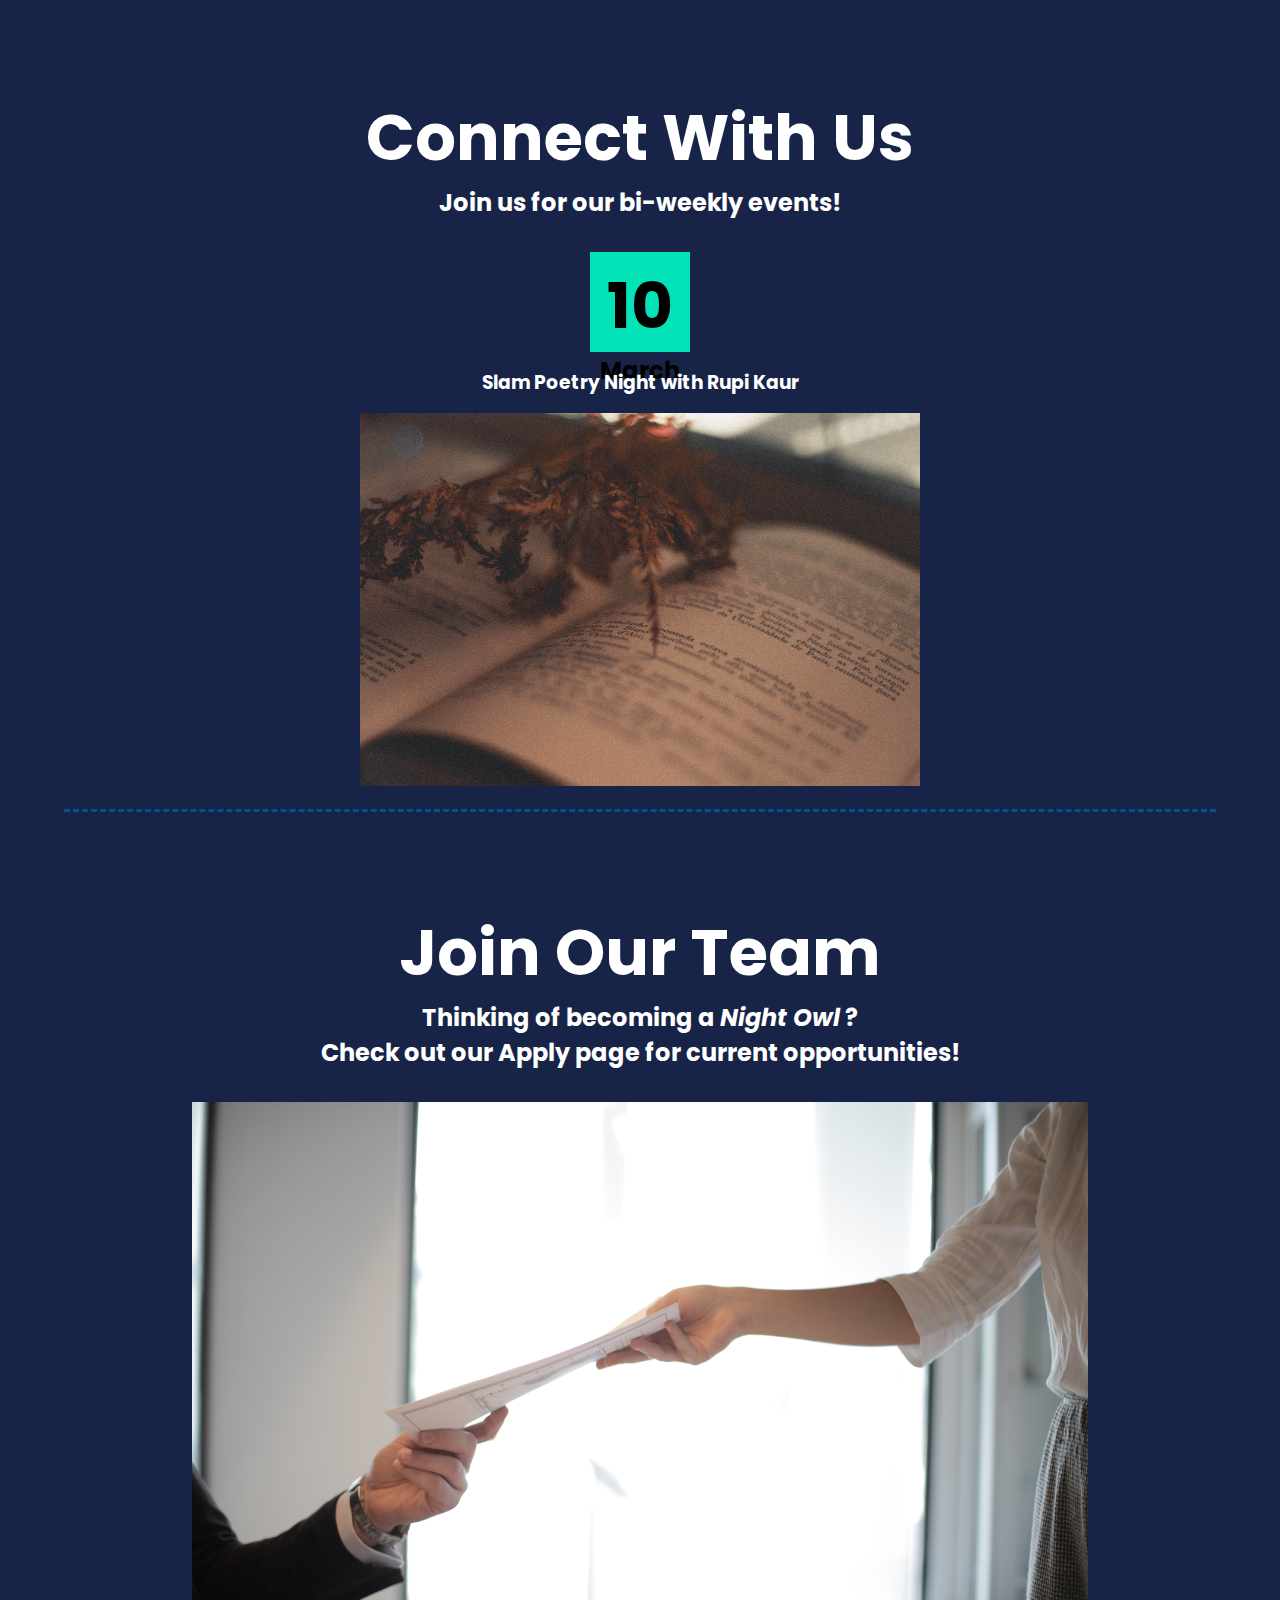
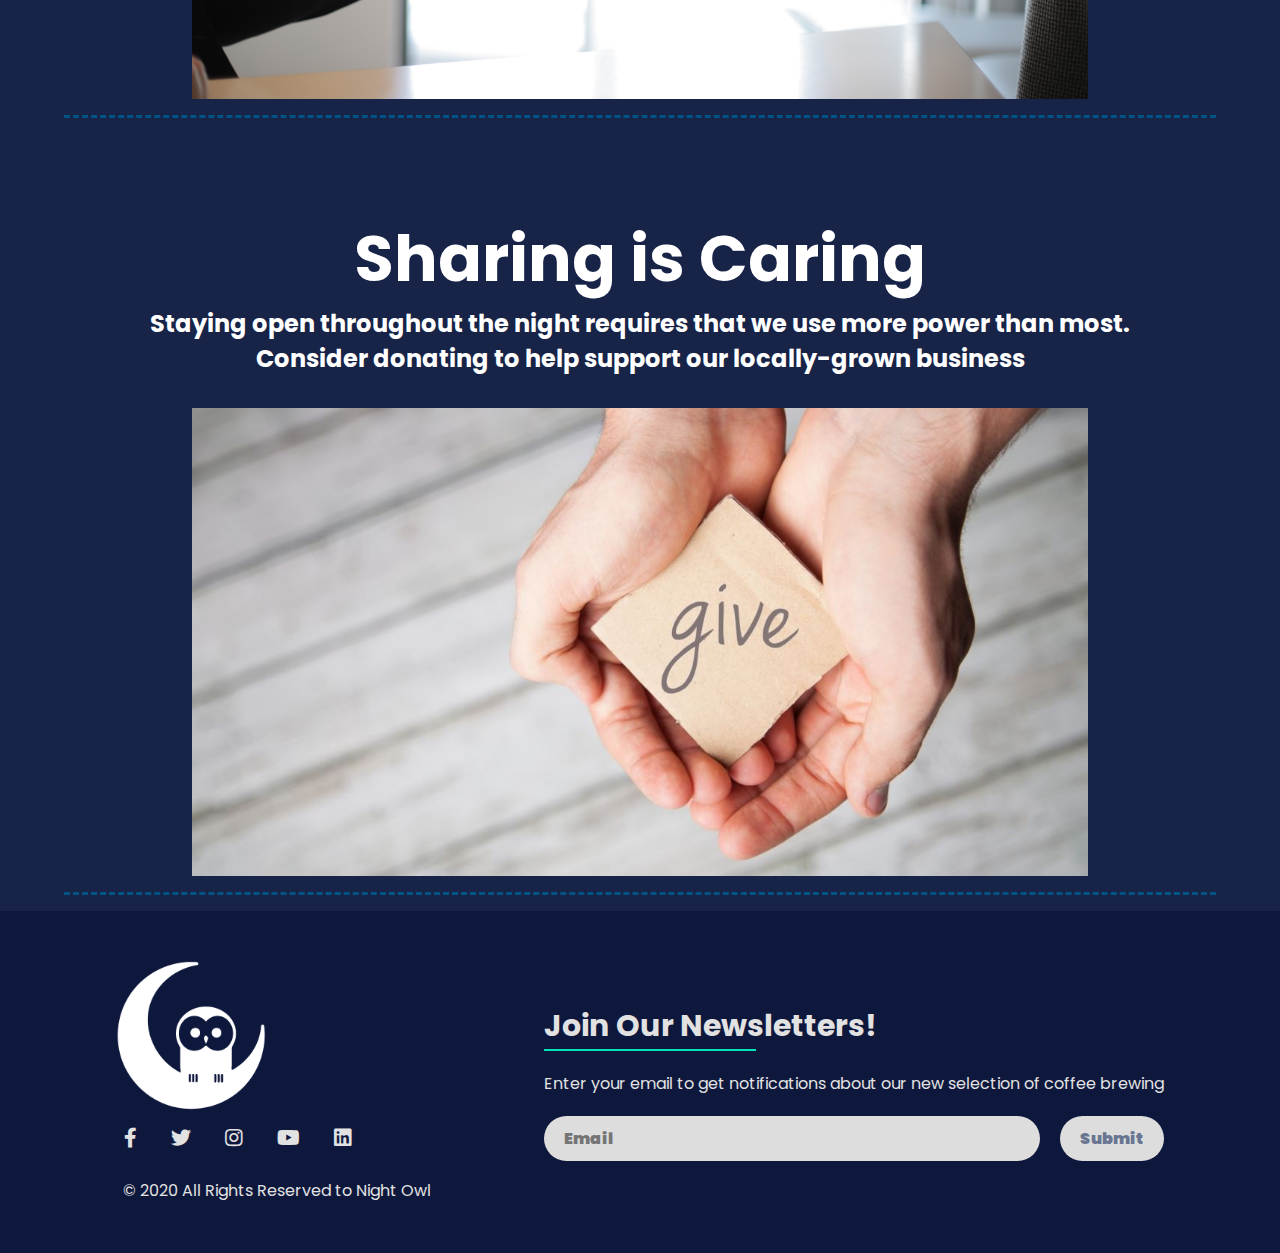
==== commit 8f119e72: "home fix and coffee" ====
--- a/index.html
+++ b/index.html
@@ -50,11 +50,10 @@
     <div class="divider">
         <div class="card-container">
             <div class="card">
-                <a href="./coffee.html"><img src="./images/coffees/kakalove.jpg" alt="kakalove">
-                <div class="card-cover"> 
-                    <p> Kakalove </p>
-                </div>
-                </a>
+              <img src="./images/coffees/mysore.jpg" alt="mysore">
+              <div class="card-cover"> 
+                  <p class="name"> Mysore </p>
+              </div>
             </div>
             <div class="card">
                 <a href="./coffee.html"><img src="./images/coffees/kona.jpg" alt="kona">
--- a/css/index.css
+++ b/css/index.css
@@ -147,9 +147,10 @@
 
 main h1 {
   text-align: center;
-  font-size: 2.5rem;
-  width: 100%;
-  text-align: center;
+  font-size: 400%;
+  width: 100%;
+  text-align: center;
+  padding-top: 6%;
   color: white;
   margin: 0 1em;
 }
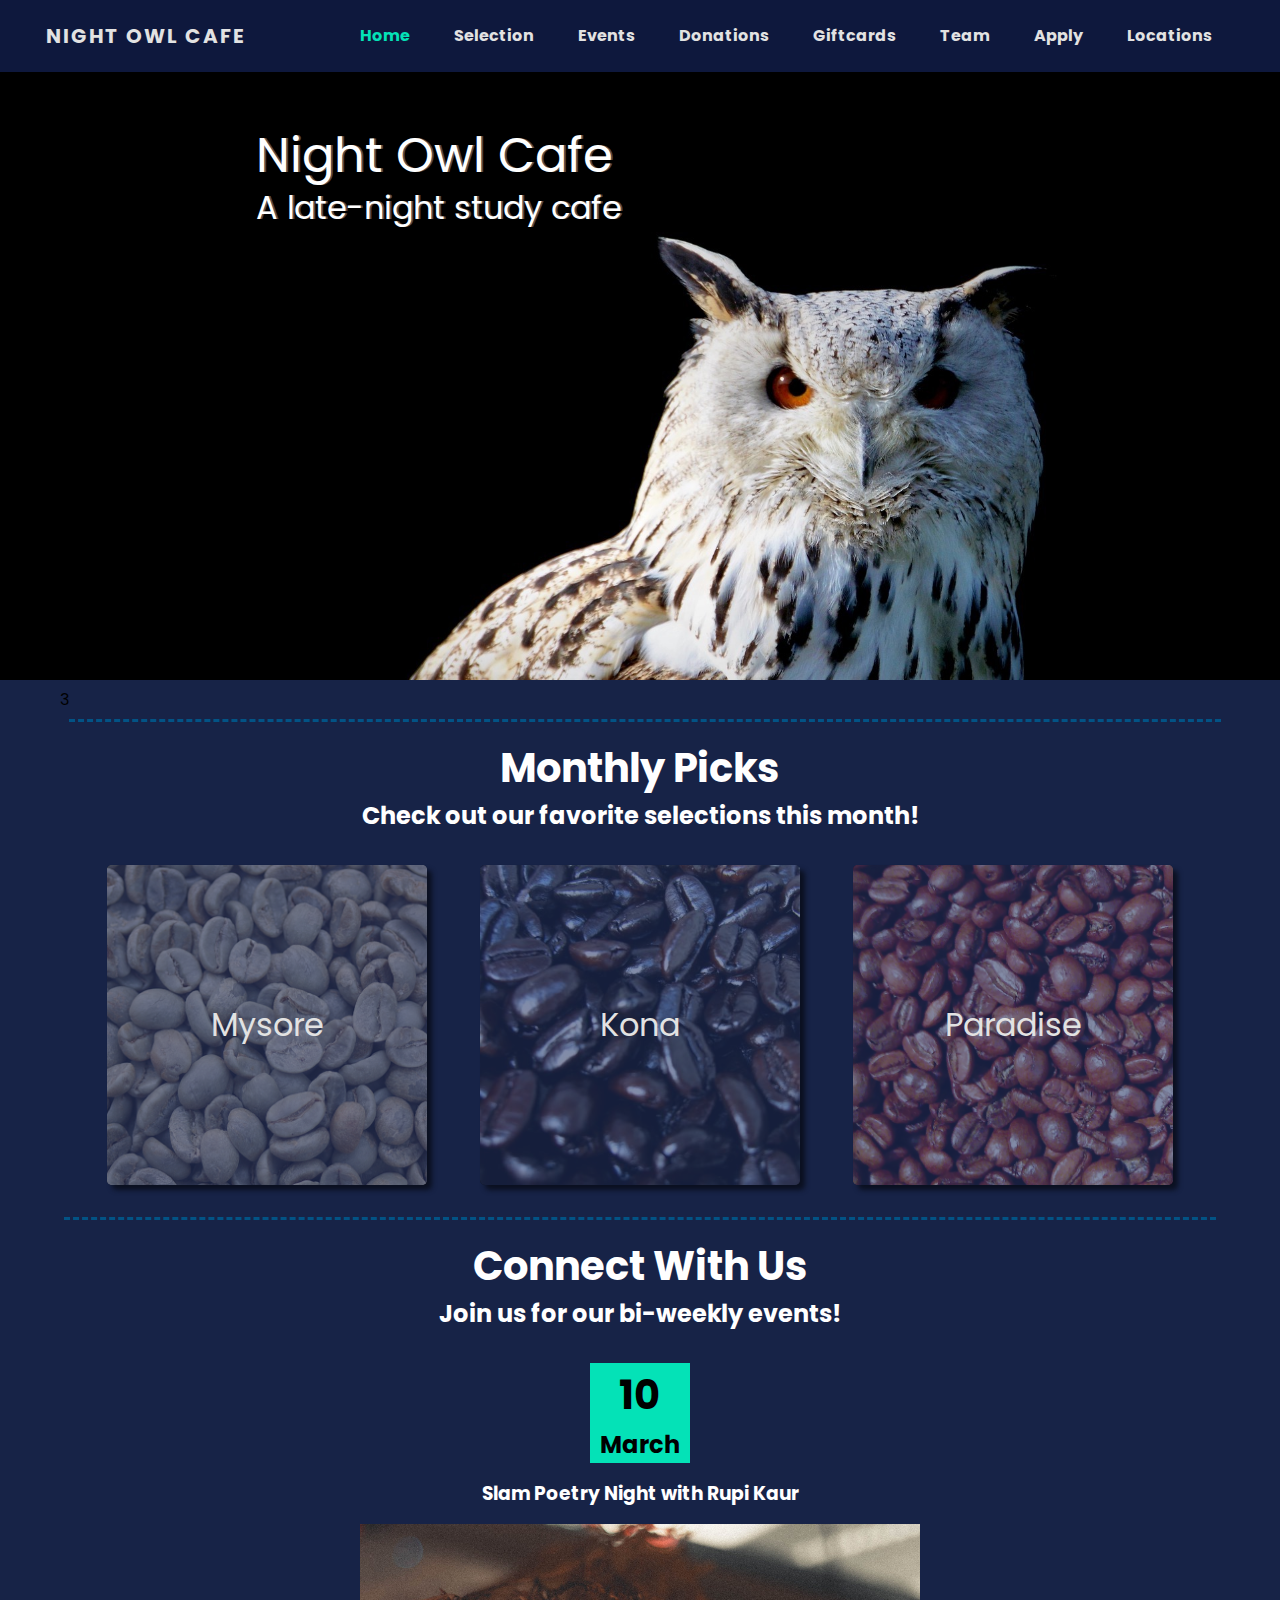
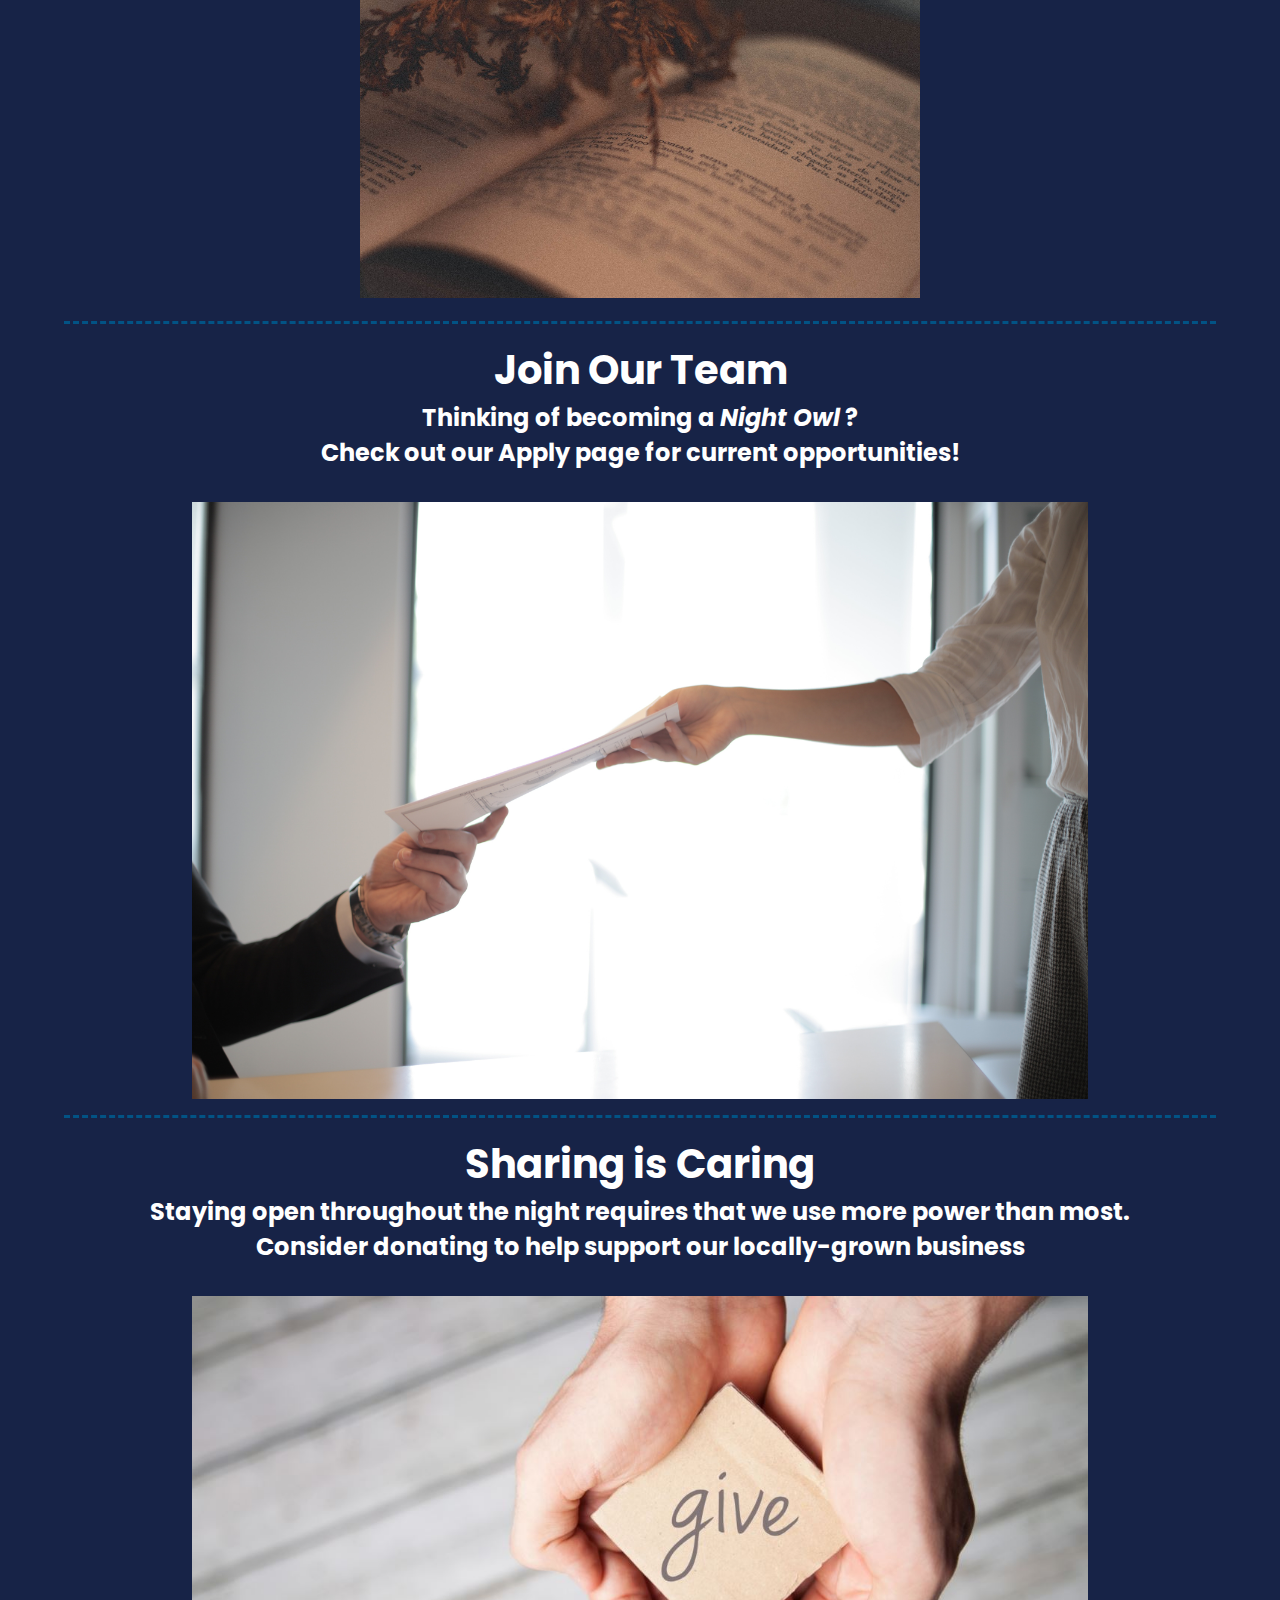
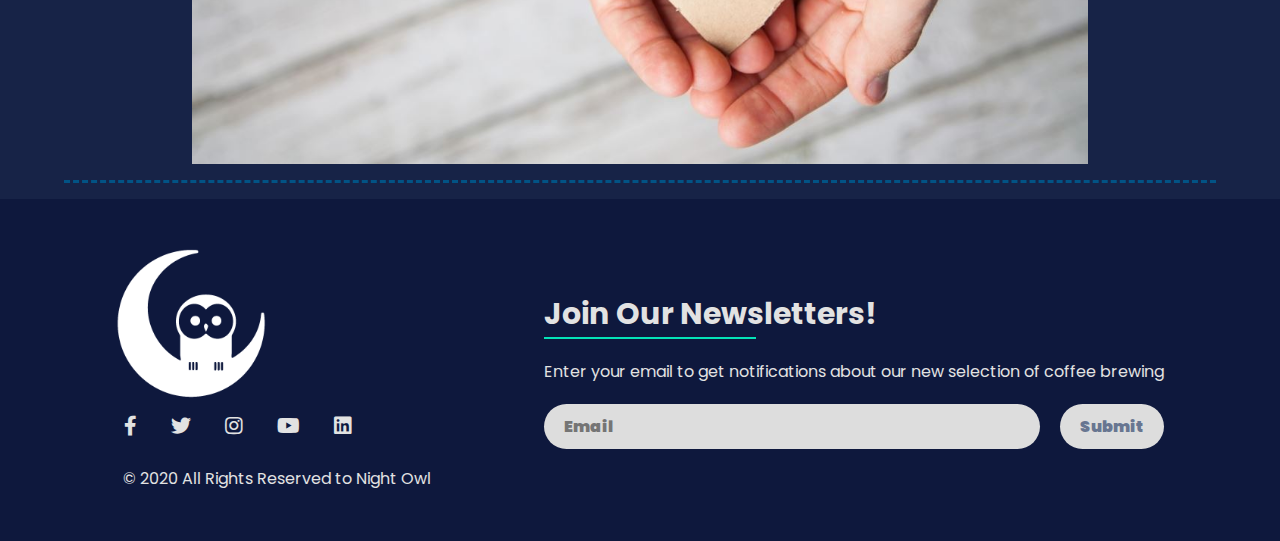
==== commit dfefeb29: "default" ====
--- a/index.html
+++ b/index.html
@@ -9,11 +9,11 @@
   <link rel="stylesheet" href="css/index.css">
   <title>Night Owl Cafe</title>
   <style type="text/css">
-    a {
-      color: rgb(226, 226, 226);
-      text-decoration: none;
-    }
-</style>
+      a {
+          color: rgb(226, 226, 226);
+          text-decoration: none;
+      }
+  </style>
 </head>
 
 <body>
@@ -38,23 +38,29 @@
     </div>
   </nav>
   <script src="./js/nav.js"></script>
+  
   <main>
     <div id="top-divider">
         <img src="./images/owl.jpg" alt="owl">
         <div class="header">Night Owl Cafe</div>
         <div class="subheader">A late-night study cafe </div>
-    </div>
+    </div>3
     <div class="divider"></div>
+
+    <!-- Monthly Picks -->
     <h1>Monthly Picks</h1>
     <h2>Check out our favorite selections this month!</h2>
     <div class="divider">
         <div class="card-container">
             <div class="card">
-              <img src="./images/coffees/mysore.jpg" alt="mysore">
-              <div class="card-cover"> 
-                  <p class="name"> Mysore </p>
-              </div>
+                <a href="./coffee.html">
+                    <img src="./images/coffees/mysore.jpg" alt="mysore">
+                    <div class="card-cover"> 
+                        <p class="name"> Mysore </p>
+                    </div>
+                </a>
             </div>
+            
             <div class="card">
                 <a href="./coffee.html"><img src="./images/coffees/kona.jpg" alt="kona">
                 <div class="card-cover"> 
--- a/css/index.css
+++ b/css/index.css
@@ -106,6 +106,7 @@
 
 .section .apply-img {
   width: 60%;
+  height: 100%;
   padding: 1em;
 }
 
@@ -147,10 +148,9 @@
 
 main h1 {
   text-align: center;
-  font-size: 400%;
-  width: 100%;
-  text-align: center;
-  padding-top: 6%;
+  font-size: 2.5rem;
+  width: 100%;
+  text-align: center;
   color: white;
   margin: 0 1em;
 }
@@ -275,8 +275,11 @@
 
 .card-container .card img {
   height: 100%;
-  -webkit-filter: blur(2px);
-          filter: blur(2px);
+}
+
+.card-container .card img:hover {
+  -webkit-filter: blur(3px);
+          filter: blur(3px);
 }
 
 .card-container .card-cover {
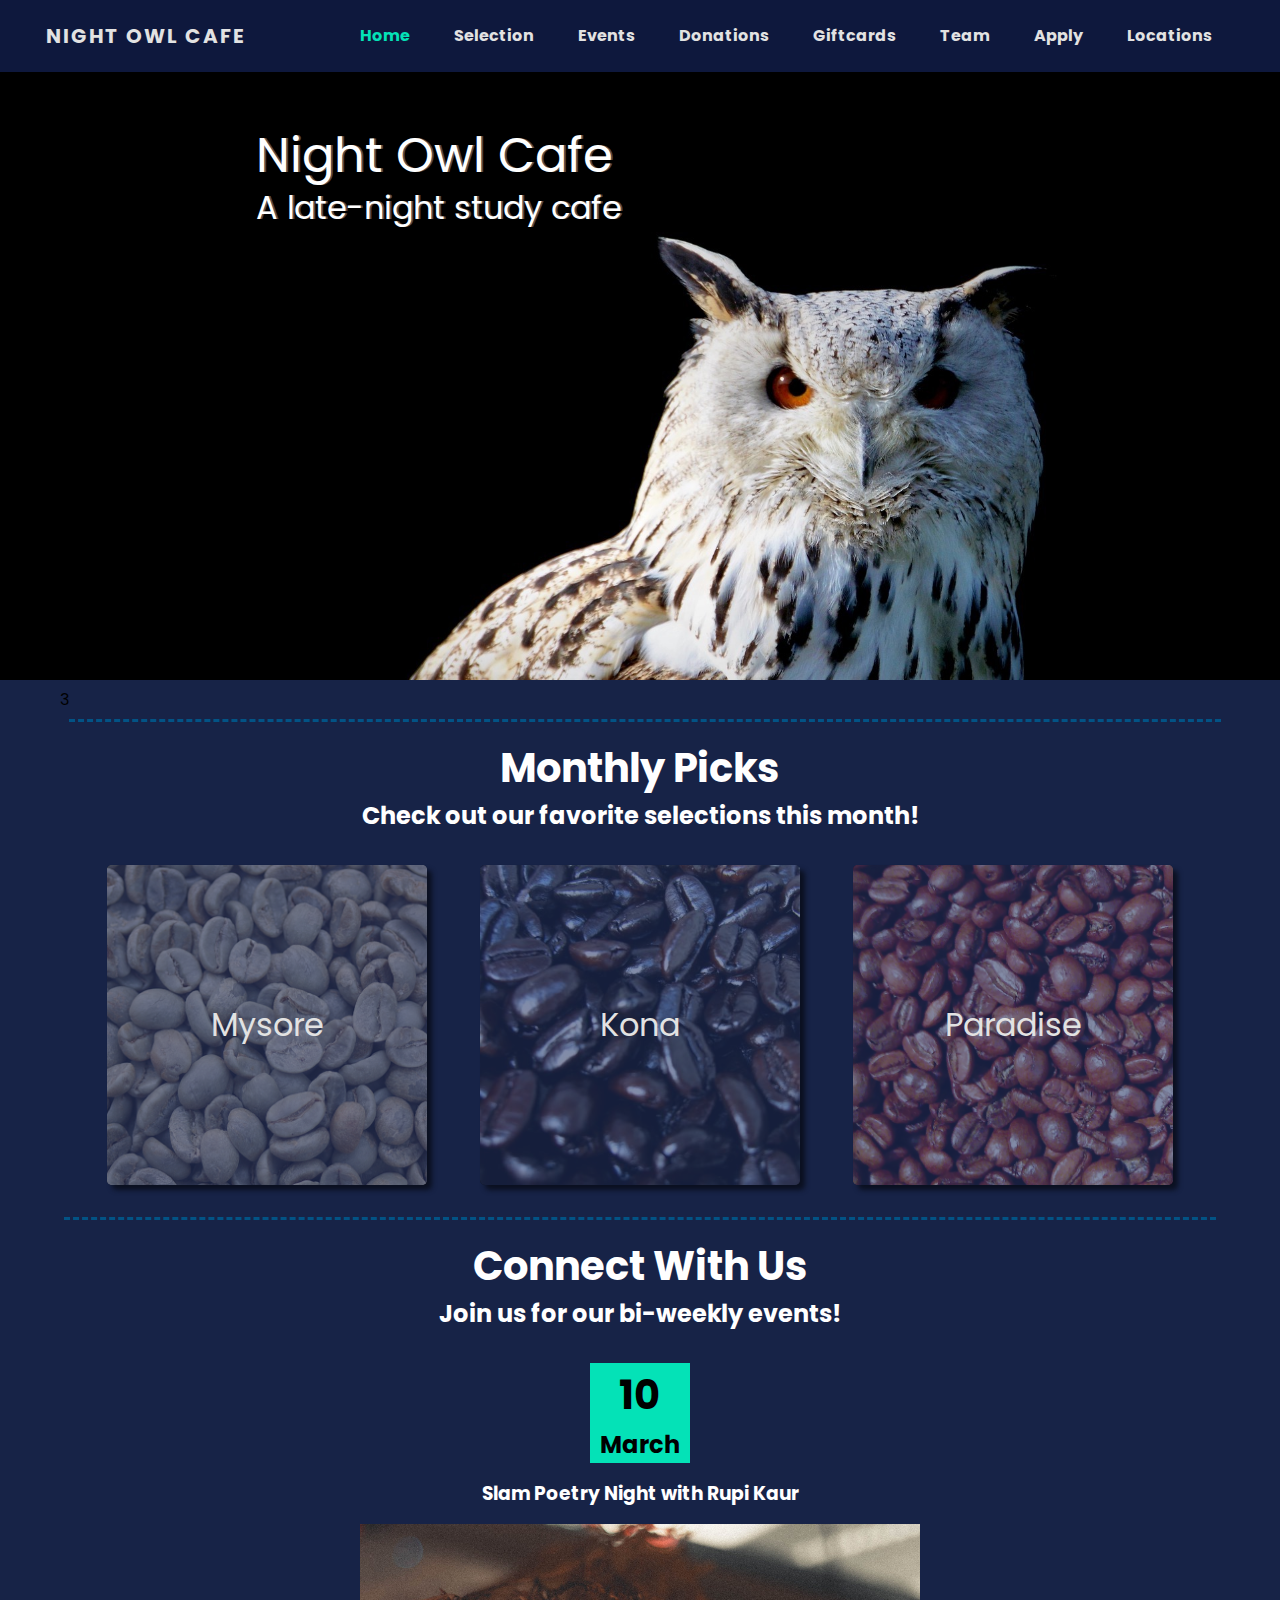
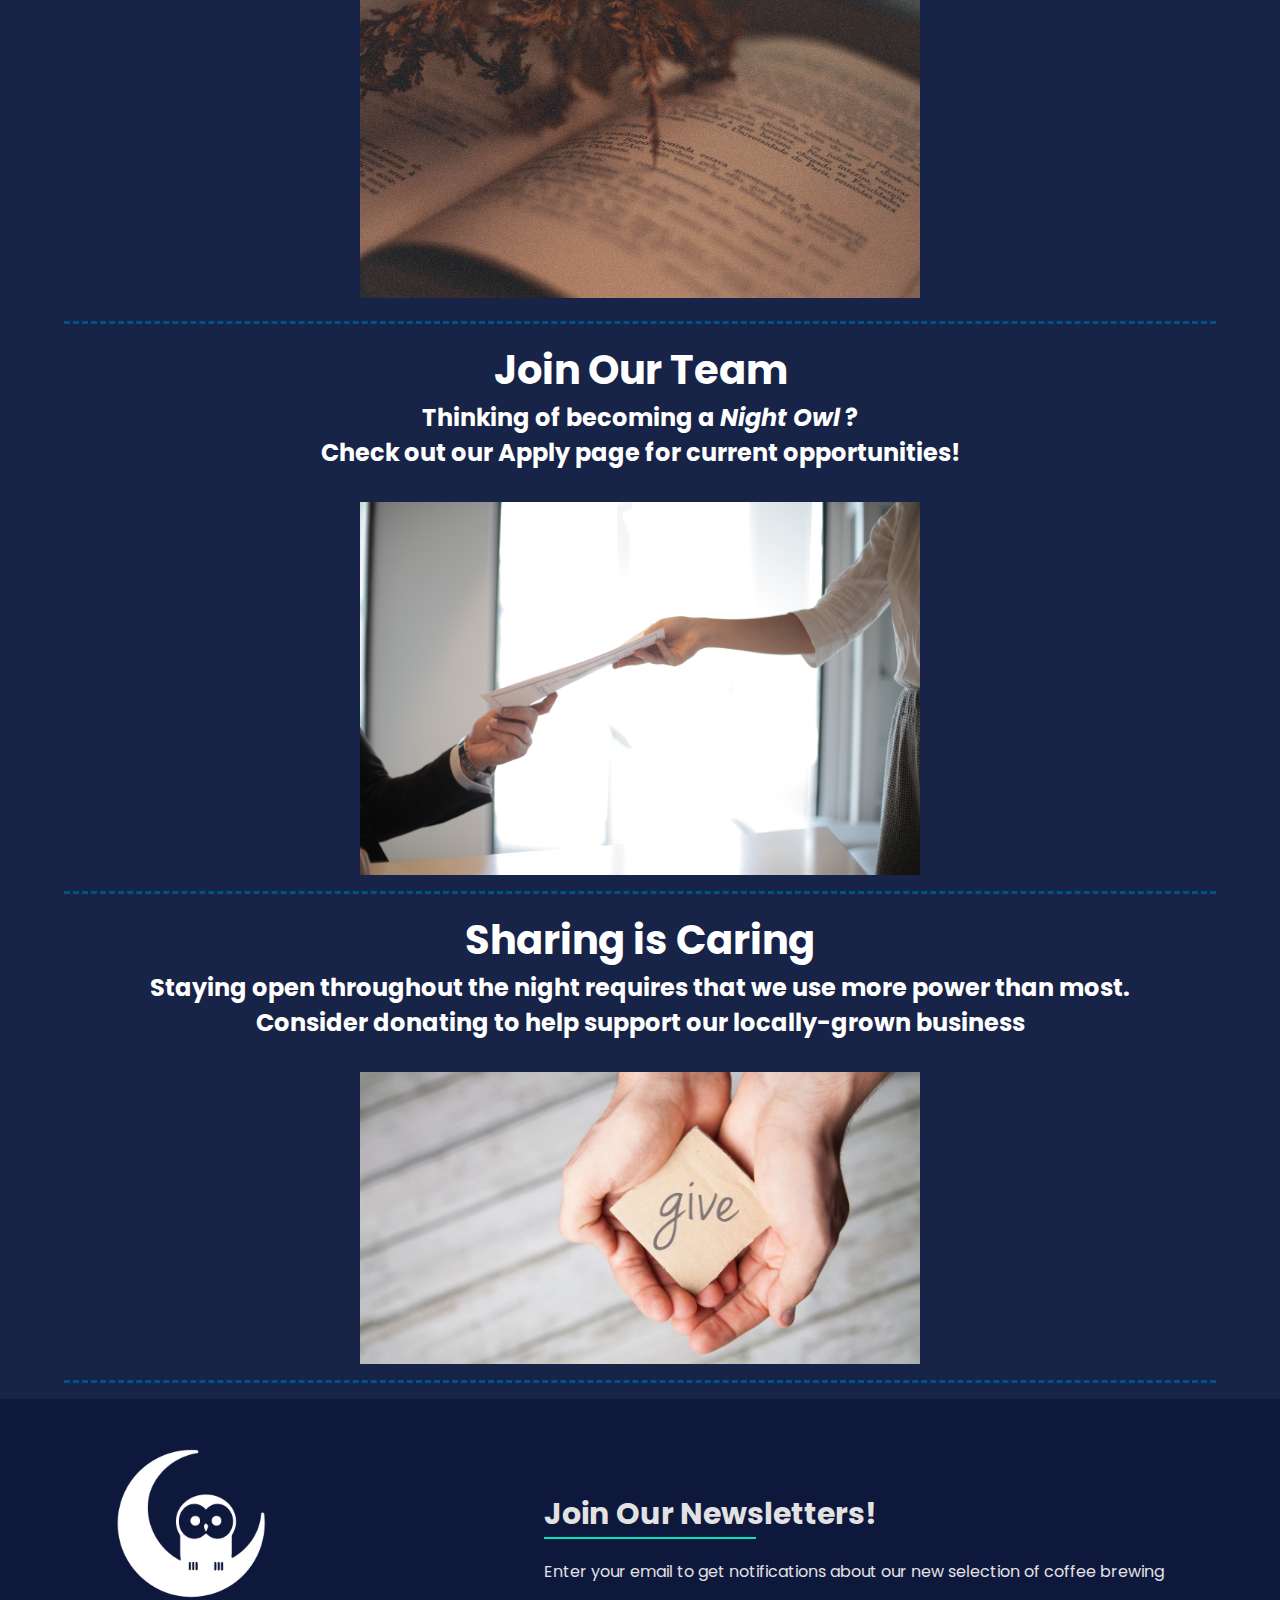
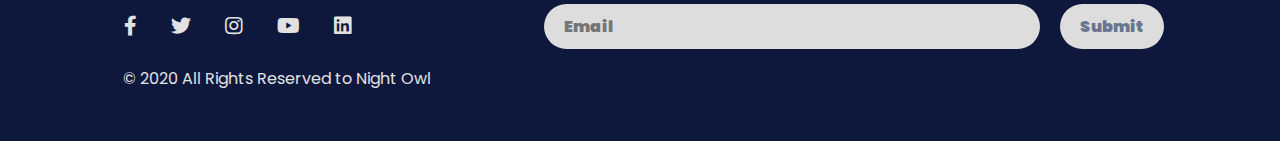
==== commit 393c7792: "hiii" ====
--- a/index.html
+++ b/index.html
@@ -102,7 +102,7 @@
     <div class="divider">
         <a href="./apply.html">
             <div class="center">
-                <img src="images/application.jpg" alt="apply" class="apply-img" width="80%">
+                <img src="images/application.jpg" alt="apply" class="connect-img" width="80%">
             </div>
         </a>
     </div>
@@ -114,7 +114,7 @@
     <div class="divider">
         <a href="./donation.html">
             <div class="center">
-                <img src="./images/donation3.jpg" alt="donate" width="80%">
+                <img src="./images/donation3.jpg" alt="donate" class="connect-img">
             </div>
         </a>
     </div>
--- a/css/index.css
+++ b/css/index.css
@@ -106,7 +106,7 @@
 
 .section .apply-img {
   width: 60%;
-  height: 100%;
+  height: auto;
   padding: 1em;
 }
 
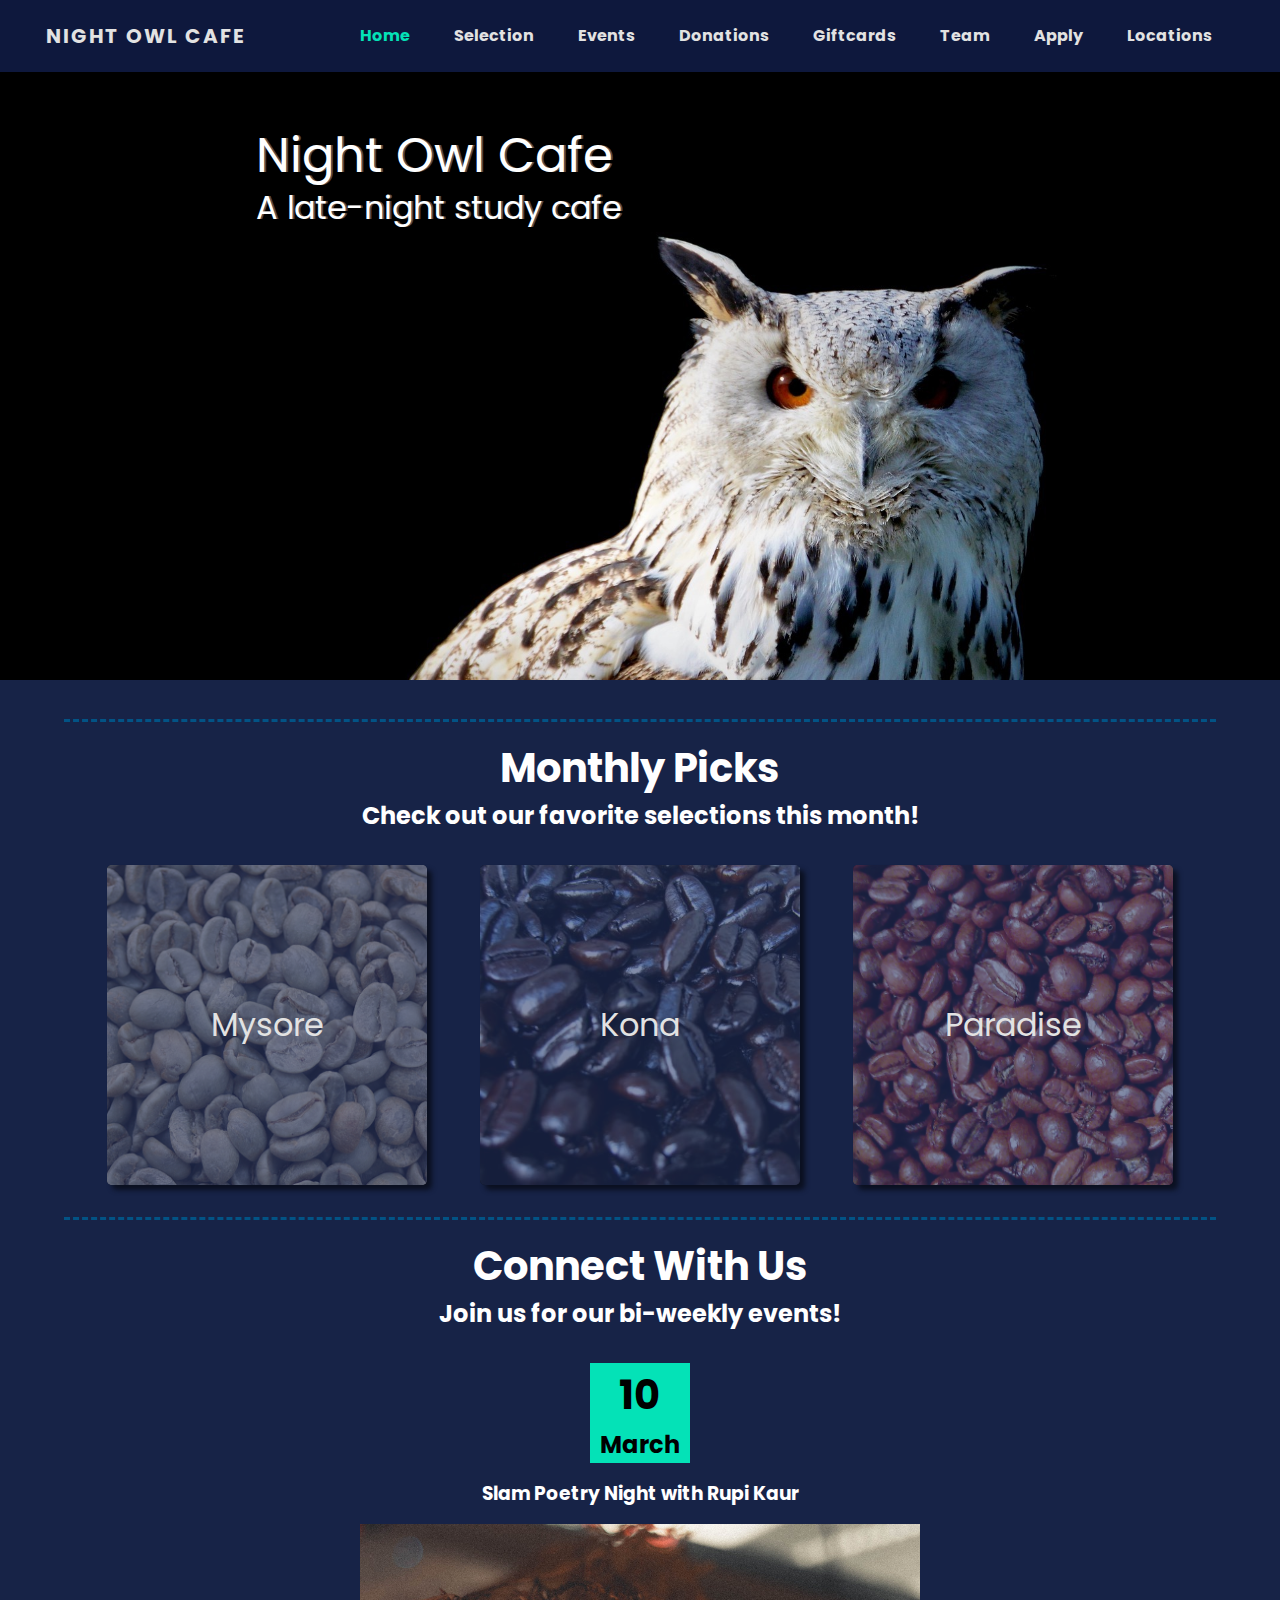
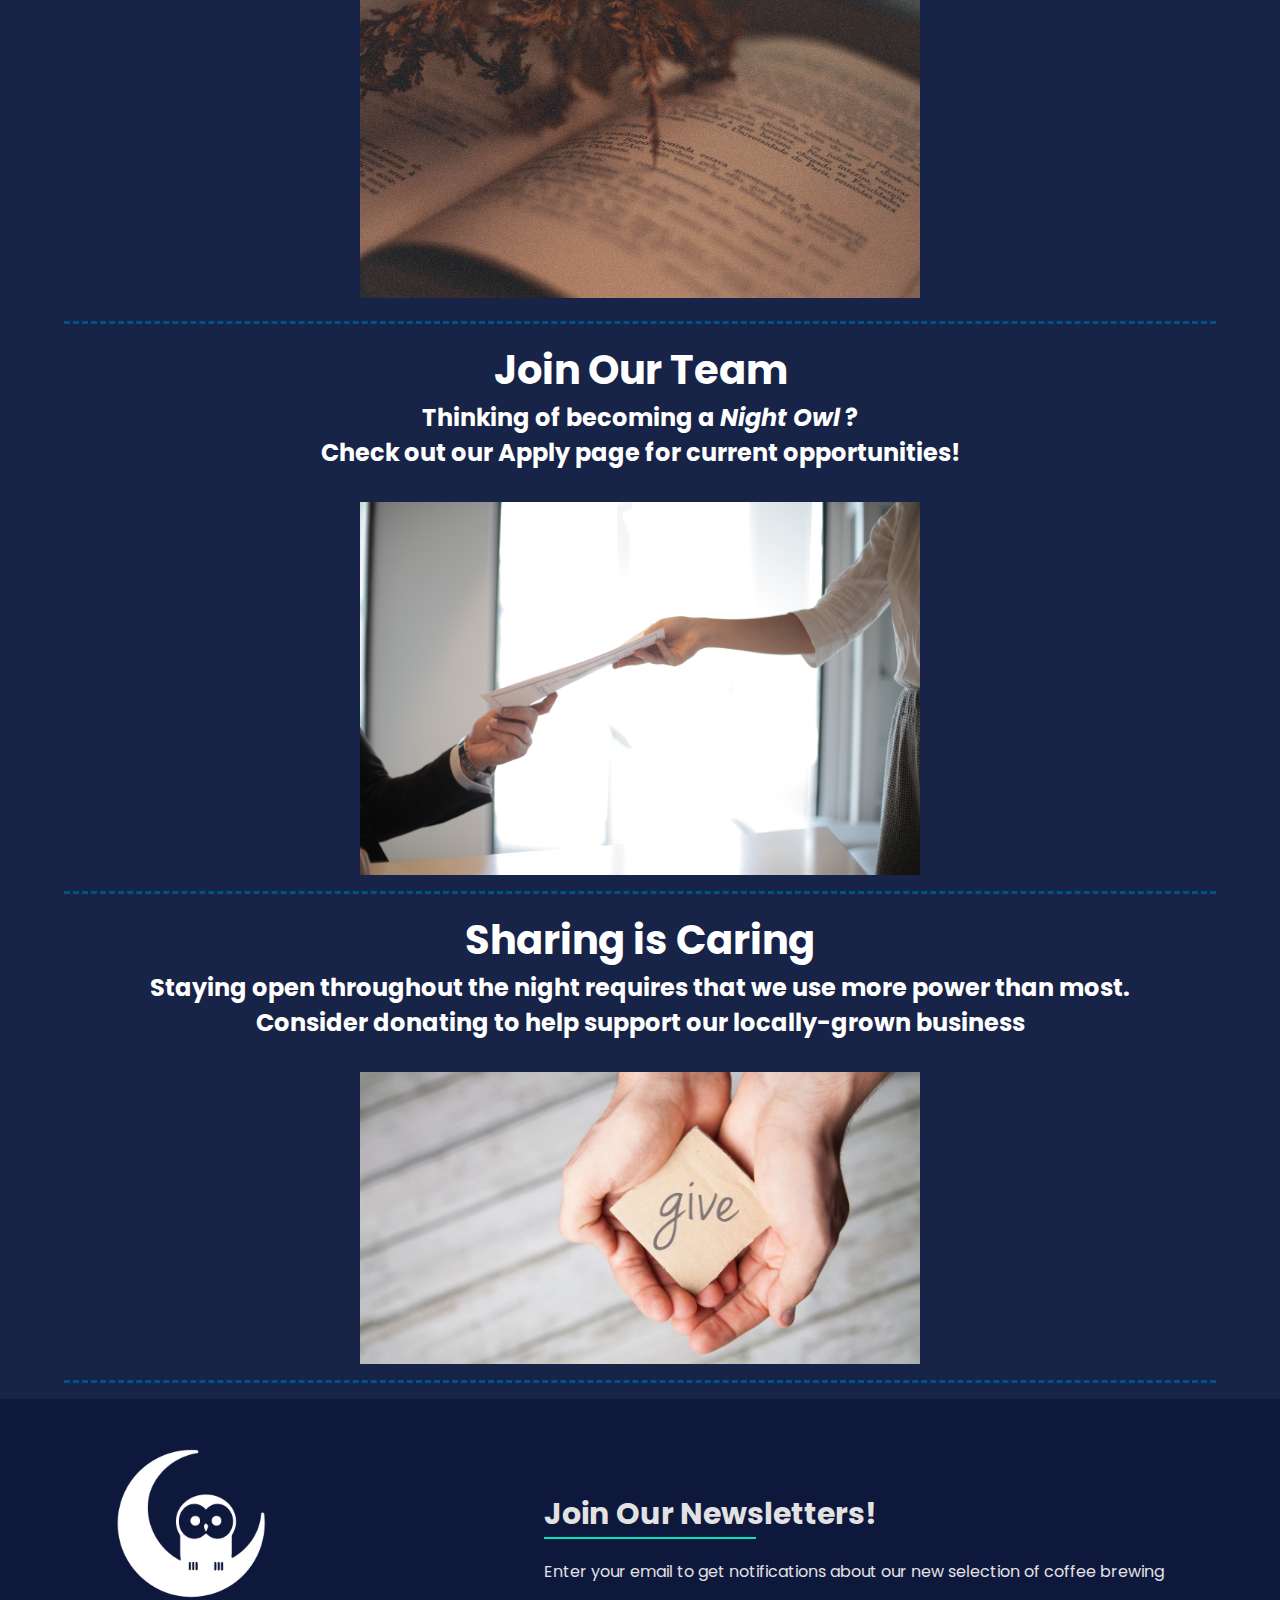
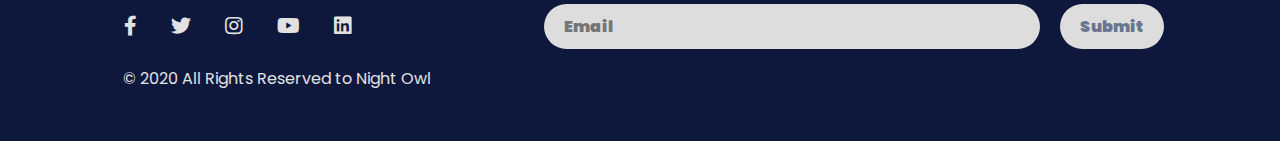
==== commit 1d417846: "hi" ====
--- a/index.html
+++ b/index.html
@@ -44,7 +44,7 @@
         <img src="./images/owl.jpg" alt="owl">
         <div class="header">Night Owl Cafe</div>
         <div class="subheader">A late-night study cafe </div>
-    </div>3
+    </div>
     <div class="divider"></div>
 
     <!-- Monthly Picks -->
